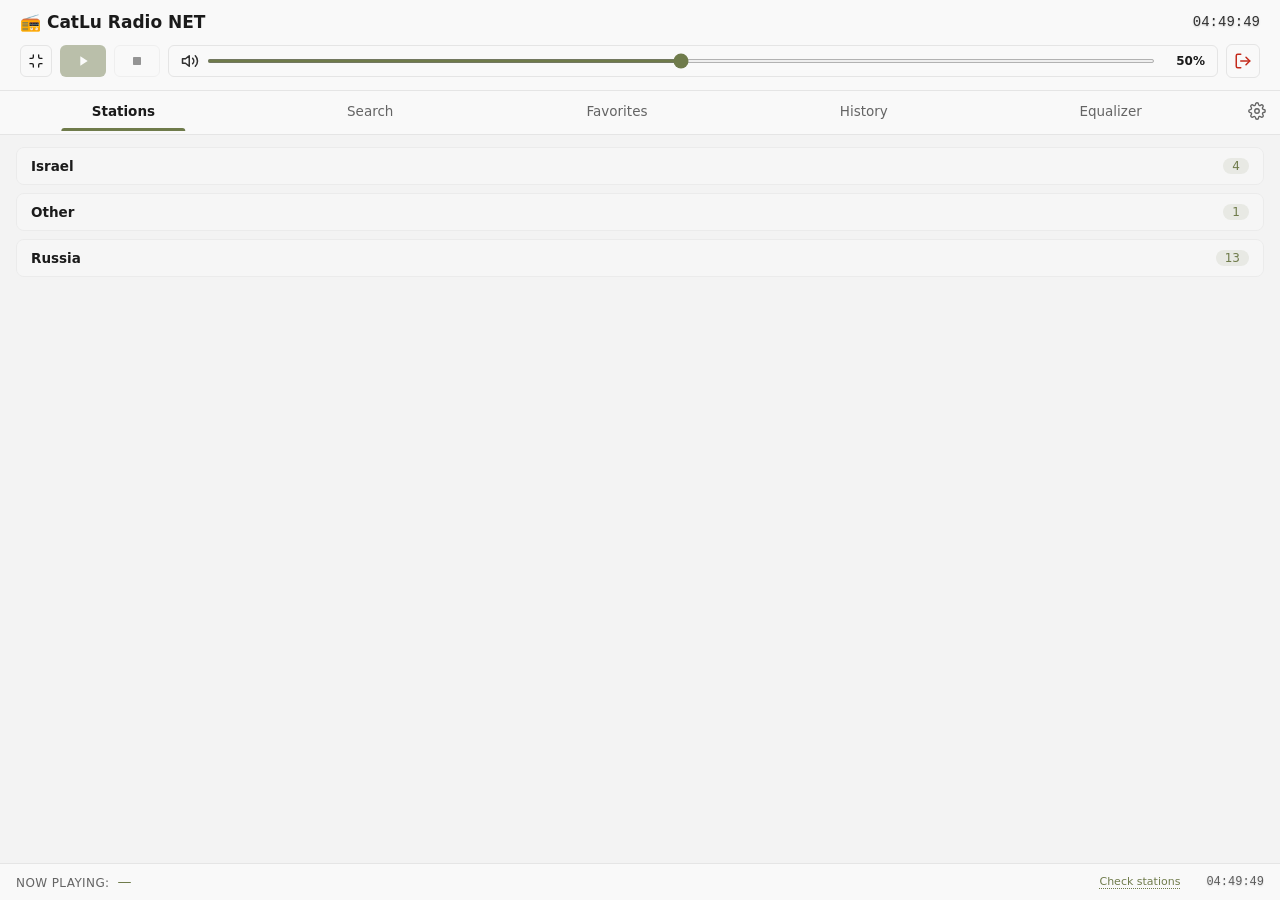
==== wwwroot/index.html @ 4fb686d8 "Иконки ±10 секунд в панели YouTube: читаемые ◀◀ / ▶▶ вместо встречных треугольников" ====
<!DOCTYPE html>
<html lang="ru">
<head>
  <meta charset="UTF-8">
  <meta name="viewport" content="width=device-width, initial-scale=1.0">
  <title>CatLu Radio NET</title>
  <link rel="stylesheet" href="styles.css">
  <script>
    console.log('=== HTML ЗАГРУЖЕН ===');
    console.log('Время:', new Date().toLocaleTimeString());
  </script>
  <!-- WebView2 API -->
  <script src="js/api-adapter.js?v=3.5.2"></script>
  <!-- HLS.js для поддержки HLS потоков (m3u8) -->
  <script src="js/hls.min.js"></script>
</head>
<body>
  <div class="container">
    <header class="header">
      <div style="display: flex; justify-content: space-between; align-items: center; width: 100%;">
        <h1>📻 CatLu Radio NET</h1>
        <div id="clock" class="clock" style="font-size: 14px; font-weight: 500; opacity: 0.9;"></div>
      </div>
      <div class="controls">
        <button id="minimizePlayerBtn" class="btn btn-icon" title="Мини-плеер">
          <svg width="18" height="18" viewBox="0 0 24 24" fill="none" stroke="currentColor" stroke-width="2" stroke-linecap="round" stroke-linejoin="round">
            <path d="M8 3v3a2 2 0 0 1-2 2H3m18 0h-3a2 2 0 0 1-2-2V3m0 18v-3a2 2 0 0 1 2-2h3M3 16h3a2 2 0 0 1 2 2v3"/>
          </svg>
        </button>
        <button id="playPauseBtn" class="btn btn-primary" title="Воспроизвести/Пауза">
          <svg id="playIcon" width="16" height="16" viewBox="0 0 24 24" fill="currentColor" style="display: inline-block;">
            <path d="M8 5v14l11-7z"/>
          </svg>
          <svg id="pauseIcon" width="16" height="16" viewBox="0 0 24 24" fill="currentColor" style="display: none;">
            <path d="M6 4h4v16H6V4zm8 0h4v16h-4V4z"/>
          </svg>
        </button>
        <button id="stopBtn" class="btn btn-secondary" title="Остановить">
          <svg width="16" height="16" viewBox="0 0 24 24" fill="currentColor">
            <rect x="6" y="6" width="12" height="12" rx="1"/>
          </svg>
        </button>
        <div class="volume-control">
          <svg width="18" height="18" viewBox="0 0 24 24" fill="none" stroke="currentColor" stroke-width="2" stroke-linecap="round" stroke-linejoin="round">
            <polygon points="11 5 6 9 2 9 2 15 6 15 11 19 11 5"></polygon>
            <path d="M19.07 4.93a10 10 0 0 1 0 14.14M15.54 8.46a5 5 0 0 1 0 7.07"></path>
          </svg>
          <input type="range" id="volumeSlider" min="0" max="100" value="50">
          <span id="volumeValue">50%</span>
        </div>
        <button id="exitBtn" class="btn btn-exit" title="Выход из приложения">
          <svg width="18" height="18" viewBox="0 0 24 24" fill="none" stroke="currentColor" stroke-width="2" stroke-linecap="round" stroke-linejoin="round">
            <path d="M9 21H5a2 2 0 0 1-2-2V5a2 2 0 0 1 2-2h4"></path>
            <polyline points="16 17 21 12 16 7"></polyline>
            <line x1="21" y1="12" x2="9" y2="12"></line>
          </svg>
        </button>
      </div>
    </header>

    <div class="tabs">
      <button class="tab-btn active" data-tab="stations">Станции</button>
      <button class="tab-btn" data-tab="search">Поиск</button>
      <button class="tab-btn" data-tab="favorites">Избранное</button>
      <button class="tab-btn" data-tab="history">История</button>
      <button class="tab-btn" data-tab="equalizer">Эквалайзер</button>
      <button class="tab-btn tab-btn-icon" data-tab="settings" title="Настройки" aria-label="Настройки">
        <svg width="18" height="18" viewBox="0 0 24 24" fill="none" stroke="currentColor" stroke-width="1.8" stroke-linecap="round" stroke-linejoin="round" aria-hidden="true">
          <circle cx="12" cy="12" r="3"></circle>
          <path d="M19.4 15a1.65 1.65 0 0 0 .33 1.82l.06.06a2 2 0 1 1-2.83 2.83l-.06-.06a1.65 1.65 0 0 0-1.82-.33 1.65 1.65 0 0 0-1 1.51V21a2 2 0 1 1-4 0v-.09A1.65 1.65 0 0 0 9 19.4a1.65 1.65 0 0 0-1.82.33l-.06.06a2 2 0 1 1-2.83-2.83l.06-.06a1.65 1.65 0 0 0 .33-1.82 1.65 1.65 0 0 0-1.51-1H3a2 2 0 1 1 0-4h.09A1.65 1.65 0 0 0 4.6 9a1.65 1.65 0 0 0-.33-1.82l-.06-.06a2 2 0 1 1 2.83-2.83l.06.06a1.65 1.65 0 0 0 1.82.33H9a1.65 1.65 0 0 0 1-1.51V3a2 2 0 1 1 4 0v.09a1.65 1.65 0 0 0 1 1.51 1.65 1.65 0 0 0 1.82-.33l.06-.06a2 2 0 1 1 2.83 2.83l-.06.06a1.65 1.65 0 0 0-.33 1.82V9a1.65 1.65 0 0 0 1.51 1H21a2 2 0 1 1 0 4h-.09a1.65 1.65 0 0 0-1.51 1z"></path>
        </svg>
      </button>
    </div>

    <div class="tab-content active" id="stations-tab">
      <div class="search-box">
        <input type="text" id="searchInput" placeholder="Поиск станций...">
        <select id="filterSelect">
          <option value="all">Все страны</option>
          <optgroup label="СНГ">
            <option value="RU">Россия</option><option value="AM">Армения</option><option value="AZ">Азербайджан</option><option value="BY">Беларусь</option><option value="KZ">Казахстан</option><option value="KG">Кыргызстан</option><option value="MD">Молдова</option><option value="TJ">Таджикистан</option><option value="TM">Туркменистан</option><option value="UZ">Узбекистан</option>
          </optgroup>
          <optgroup label="Европа">
            <option value="AL">Албания</option><option value="AT">Австрия</option><option value="BE">Бельгия</option><option value="BG">Болгария</option><option value="BA">Босния и Герцеговина</option><option value="GB">Великобритания</option><option value="HU">Венгрия</option><option value="DE">Германия</option><option value="GR">Греция</option><option value="DK">Дания</option><option value="IE">Ирландия</option><option value="IS">Исландия</option><option value="ES">Испания</option><option value="IT">Италия</option><option value="CY">Кипр</option><option value="LV">Латвия</option><option value="LT">Литва</option><option value="LU">Люксембург</option><option value="MT">Мальта</option><option value="NL">Нидерланды</option><option value="NO">Норвегия</option><option value="PL">Польша</option><option value="PT">Португалия</option><option value="RO">Румыния</option><option value="RS">Сербия</option><option value="SK">Словакия</option><option value="SI">Словения</option><option value="FI">Финляндия</option><option value="FR">Франция</option><option value="HR">Хорватия</option><option value="ME">Черногория</option><option value="CZ">Чехия</option><option value="CH">Швейцария</option><option value="SE">Швеция</option><option value="EE">Эстония</option><option value="UA">Украина</option><option value="GE">Грузия</option><option value="TR">Турция</option>
          </optgroup>
          <option value="US">США</option>
          <option value="IL">Израиль</option>
        </select>
        <select id="sortSelect">
          <option value="name">По алфавиту</option>
          <option value="genre">По жанру</option>
          <option value="country">По стране</option>
        </select>
      </div>
      <div id="stationsList" class="stations-list"></div>
    </div>

    <div class="tab-content" id="search-tab">
      <div class="search-box online-search-bar">
        <select id="onlinePortalSelect" aria-label="Портал">
          <option value="all">Все порталы</option>
          <option value="radio-browser">Radio Browser</option>
          <option value="radiopotok">RadioPotok</option>
          <option value="101ru">101.ru</option>
          <option value="dfm">DFM</option>
          <option value="maximum">Maximum</option>
          <option value="rlive">RLive</option>
          <option value="radijo-stotys">Radijo-stotys.lt</option>
        </select>
        <input type="text" id="onlineSearchInput" placeholder="Название, стиль, исполнитель или годы">
        <select id="onlineCountrySelect" aria-label="Страна">
          <option value="all">Все страны</option>
          <optgroup label="СНГ">
            <option value="RU">Россия</option><option value="AM">Армения</option><option value="AZ">Азербайджан</option><option value="BY">Беларусь</option><option value="KZ">Казахстан</option><option value="KG">Кыргызстан</option><option value="MD">Молдова</option><option value="TJ">Таджикистан</option><option value="TM">Туркменистан</option><option value="UZ">Узбекистан</option>
          </optgroup>
          <optgroup label="Европа">
            <option value="AL">Албания</option><option value="AT">Австрия</option><option value="BE">Бельгия</option><option value="BG">Болгария</option><option value="BA">Босния и Герцеговина</option><option value="GB">Великобритания</option><option value="HU">Венгрия</option><option value="DE">Германия</option><option value="GR">Греция</option><option value="DK">Дания</option><option value="IE">Ирландия</option><option value="IS">Исландия</option><option value="ES">Испания</option><option value="IT">Италия</option><option value="CY">Кипр</option><option value="LV">Латвия</option><option value="LT">Литва</option><option value="LU">Люксембург</option><option value="MT">Мальта</option><option value="NL">Нидерланды</option><option value="NO">Норвегия</option><option value="PL">Польша</option><option value="PT">Португалия</option><option value="RO">Румыния</option><option value="RS">Сербия</option><option value="SK">Словакия</option><option value="SI">Словения</option><option value="FI">Финляндия</option><option value="FR">Франция</option><option value="HR">Хорватия</option><option value="ME">Черногория</option><option value="CZ">Чехия</option><option value="CH">Швейцария</option><option value="SE">Швеция</option><option value="EE">Эстония</option><option value="UA">Украина</option><option value="GE">Грузия</option><option value="TR">Турция</option>
          </optgroup>
          <option value="US">США</option>
          <option value="IL">Израиль</option>
        </select>
        <button id="onlineSearchBtn" class="btn btn-primary" title="Найти в интернете">🌐 Найти</button>
        <button id="clearOnlineSearchBtn" class="btn btn-secondary" title="Очистить">✕</button>
        <button id="backToStationsBtn" class="btn btn-secondary" title="К станциям">←</button>
      </div>
      <div id="onlineResults" class="online-results" hidden></div>
    </div>

    <div class="tab-content" id="favorites-tab">
      <div id="favoritesList" class="stations-list"></div>
      <p class="empty-message" id="favoritesEmpty" style="display: none;">
        Нет избранных станций. Добавьте станции в избранное из списка станций.
      </p>
    </div>

    <div class="tab-content" id="history-tab">
      <div class="history-header" style="display: flex; justify-content: space-between; align-items: center; margin-bottom: 15px;">
        <h3>История прослушанных станций</h3>
        <button id="clearHistoryBtn" class="btn btn-secondary">Очистить историю</button>
      </div>
      <div id="historyList" class="stations-list"></div>
      <p class="empty-message" id="historyEmpty" style="display: none;">
        История пуста. Начните прослушивать станции, и они появятся здесь.
      </p>
    </div>

    <div class="tab-content" id="equalizer-tab">
      <div class="equalizer-container">
        <div class="equalizer-header">
          <h3>Эквалайзер</h3>
          <div class="equalizer-presets">
            <label for="eqPresetSelect">Предустановка:</label>
            <select id="eqPresetSelect">
              <option value="normal">Обычный</option>
              <option value="pop">Поп</option>
              <option value="rock">Рок</option>
              <option value="jazz">Джаз</option>
              <option value="classic">Классика</option>
              <option value="bass">Басы</option>
              <option value="treble">Высокие</option>
              <option value="vocal">Вокал</option>
            </select>
            <button id="eqResetBtn" class="btn btn-secondary">Сброс</button>
          </div>
        </div>
        <div class="form-group" style="display: flex; flex-wrap: wrap; gap: 8px 24px; align-items: center; margin-bottom: 12px;">
          <label>
            <input type="checkbox" id="eqEnableChk">
            Эквалайзер
          </label>
          <label>
            <input type="checkbox" id="normEnableChk">
            Выравнивание громкости
          </label>
        </div>
        <div class="equalizer-bands" id="equalizerBands">
          <!-- Полосы эквалайзера будут добавлены динамически -->
        </div>
        <div class="equalizer-info" id="equalizerInfo">
          <p>Перетащите ползунки для настройки частот. Изменения применяются автоматически.</p>
        </div>
        <div id="equalizerDebug" style="display: none; padding: 12px; margin-top: 16px; background: rgba(255, 0, 0, 0.1); border: 1px solid rgba(255, 0, 0, 0.3); border-radius: 4px; color: red; font-size: 12px;"></div>
      </div>
    </div>

    <div class="tab-content" id="settings-tab">
      <div class="settings-form">
        <h2>Настройки</h2>
        
        <div class="settings-nav" role="tablist">
          <button type="button" class="settings-nav-btn active" data-panel="basic-settings">⚙️ Основные</button>
          <button type="button" class="settings-nav-btn" data-panel="stations-management">📻 Станции</button>
          <button type="button" class="settings-nav-btn" data-panel="automation">⏰ Автоматизация</button>
          <button type="button" class="settings-nav-btn" data-panel="system">🔧 Система</button>
        </div>

        <!-- Основные настройки -->
        <div class="settings-panel active" id="basic-settings">
            <div class="form-group">
              <label for="languageSelect">Язык интерфейса:</label>
              <select id="languageSelect">
                <option value="auto">Авто (системный)</option>
                <option value="en">English</option>
                <option value="ru">Русский</option>
                <option value="lt">Lietuvių</option>
                <option value="he">עברית</option>
              </select>
            </div>
            <div class="form-group">
              <label for="themeSelect">Тема оформления:</label>
              <select id="themeSelect">
                <option value="light">Светлая</option>
                <option value="dark">Темная</option>
                <option value="system">Системная</option>
              </select>
            </div>
            <div class="form-group">
              <label>
                <input type="checkbox" id="minimizeToTray">
                Сворачивать в трей при закрытии окна
              </label>
            </div>
            <div class="form-group">
              <label>
                <input type="checkbox" id="startMinimized">
                Запускать свернутым
              </label>
            </div>
            <div class="form-group">
              <label>
                <input type="checkbox" id="editMode">
                Режим редактирования (позволяет редактировать все станции, включая предустановленные)
              </label>
            </div>
            <button id="saveSettingsBtn" class="btn btn-primary">Сохранить настройки</button>
            <div id="settingsMessage" class="message"></div>
        </div>
        
        <!-- Управление станциями -->
        <div class="settings-panel" id="stations-management">
            <div class="settings-section">
              <h3>Добавить станцию</h3>
          <div class="add-station-form" id="addStationForm">
            <div class="form-group">
              <label for="stationName">Название станции:</label>
              <input type="text" id="stationName" placeholder="Например: Моя Радиостанция">
            </div>
            <div class="form-group">
              <label for="stationUrl">URL потока:</label>
              <div style="display: flex; gap: 8px;">
                <input type="text" id="stationUrl" placeholder="https://example.com/stream.mp3 или TuneIn URL или RadioPotok скрипт" style="flex: 1;">
                <button id="extractTuneInBtn" class="btn btn-secondary" title="Извлечь поток из TuneIn">🔗 TuneIn</button>
                <button id="extractRadioPotokBtn" class="btn btn-secondary" title="Извлечь поток из RadioPotok (введите ссылку на скрипт: https://radiopotok.ru/f/script6.1/4.js)">📻 RadioPotok</button>
              </div>
            </div>
            <div class="form-group">
              <label for="stationCountry">Страна:</label>
              <select id="stationCountry">
                <optgroup label="СНГ">
                  <option value="RU">Россия</option><option value="AM">Армения</option><option value="AZ">Азербайджан</option><option value="BY">Беларусь</option><option value="KZ">Казахстан</option><option value="KG">Кыргызстан</option><option value="MD">Молдова</option><option value="TJ">Таджикистан</option><option value="TM">Туркменистан</option><option value="UZ">Узбекистан</option>
                </optgroup>
                <optgroup label="Европа">
                  <option value="AL">Албания</option><option value="AT">Австрия</option><option value="BE">Бельгия</option><option value="BG">Болгария</option><option value="BA">Босния и Герцеговина</option><option value="GB">Великобритания</option><option value="HU">Венгрия</option><option value="DE">Германия</option><option value="GR">Греция</option><option value="DK">Дания</option><option value="IE">Ирландия</option><option value="IS">Исландия</option><option value="ES">Испания</option><option value="IT">Италия</option><option value="CY">Кипр</option><option value="LV">Латвия</option><option value="LT">Литва</option><option value="LU">Люксембург</option><option value="MT">Мальта</option><option value="NL">Нидерланды</option><option value="NO">Норвегия</option><option value="PL">Польша</option><option value="PT">Португалия</option><option value="RO">Румыния</option><option value="RS">Сербия</option><option value="SK">Словакия</option><option value="SI">Словения</option><option value="FI">Финляндия</option><option value="FR">Франция</option><option value="HR">Хорватия</option><option value="ME">Черногория</option><option value="CZ">Чехия</option><option value="CH">Швейцария</option><option value="SE">Швеция</option><option value="EE">Эстония</option><option value="UA">Украина</option><option value="GE">Грузия</option><option value="TR">Турция</option>
                </optgroup>
                <option value="US">США</option>
                <option value="IL">Израиль</option>
                <option value="OTHER">Другая</option>
              </select>
            </div>
            <div class="form-group">
              <label for="stationGenre">Жанр:</label>
              <select id="stationGenre">
                <option value="Pop">Pop</option>
                <option value="Rock">Rock</option>
                <option value="Jazz">Jazz</option>
                <option value="Classical">Classical</option>
                <option value="Dance">Dance</option>
                <option value="Electronic">Electronic</option>
                <option value="Hip-Hop">Hip-Hop</option>
                <option value="Country">Country</option>
                <option value="Blues">Blues</option>
                <option value="Reggae">Reggae</option>
                <option value="Metal">Metal</option>
                <option value="Folk">Folk</option>
                <option value="R&B">R&B</option>
                <option value="Latin">Latin</option>
                <option value="World">World</option>
                <option value="News">News</option>
                <option value="Talk">Talk</option>
                <option value="Sports">Sports</option>
                <option value="Other">Other</option>
              </select>
            </div>
            <div class="form-group">
              <label for="stationDescription">Описание (необязательно):</label>
              <textarea id="stationDescription" rows="3" placeholder="Краткое описание станции"></textarea>
            </div>
            <div class="form-buttons">
              <button id="addStationBtn" class="btn btn-primary">Добавить станцию</button>
              <button id="updateStationBtn" class="btn btn-primary" style="display: none;">💾 Сохранить изменения</button>
              <button id="cancelEditBtn" class="btn btn-secondary" style="display: none;">❌ Отмена</button>
            </div>
            <input type="hidden" id="editingStationId" value="">
            <div id="addStationMessage" class="message"></div>
          </div>
        </div>
        
            <div class="settings-section" style="margin-top: 20px;">
              <h3>YouTube-плейлист</h3>
              <p class="settings-description">Добавьте плейлист, видео или YouTube-радио по ссылке — он заиграет очередью в основном плеере, с эквалайзером и историей.</p>
              <div class="form-group">
                <div style="display: flex; gap: 8px;">
                  <input type="text" id="ytPlaylistUrl" placeholder="https://www.youtube.com/playlist?list=..." style="flex: 1;">
                  <button id="addYtPlaylistBtn" class="btn btn-primary">➕ Добавить плейлист</button>
                </div>
              </div>
              <div id="ytPlaylistMessage" class="message"></div>
            </div>
        
            <div class="settings-section" style="margin-top: 20px;">
              <h3>Импорт/Экспорт станций</h3>
              <p class="settings-description">Экспортируйте все ваши станции в JSON файл или импортируйте станции из файла расширения браузера.</p>
              <div class="import-export-buttons">
                <button id="exportBtn" class="btn btn-secondary">📥 Экспорт станций</button>
                <button id="importBtn" class="btn btn-secondary">📤 Импорт станций</button>
                <button id="loadDefaultStationsBtn" class="btn btn-secondary">🔄 Загрузить предустановленные станции</button>
              </div>
            </div>
        </div>
        
        <!-- Автоматизация -->
        <div class="settings-panel" id="automation">
            <div class="settings-section">
              <h3>Таймер сна</h3>
              <p class="settings-description">Автоматически остановить воспроизведение через указанное время.</p>
              <div class="form-group">
                <label>
                  <input type="checkbox" id="sleepTimerEnabled"> Включить таймер сна
                </label>
              </div>
              <div class="form-group" id="sleepTimerControls" style="display: none; margin-top: 10px;">
                <label for="sleepTimerDuration">Время до остановки (минуты):</label>
                <input type="number" id="sleepTimerDuration" min="1" max="480" value="60" style="width: 100px; margin: 0 10px;">
                <button id="startSleepTimerBtn" class="btn btn-primary">Запустить таймер</button>
                <button id="stopSleepTimerBtn" class="btn btn-secondary" style="display: none;">Остановить таймер</button>
                <div id="sleepTimerStatus" class="message" style="margin-top: 10px; display: none;"></div>
              </div>
            </div>
            
            <div class="settings-section" style="margin-top: 20px;">
              <h3>Планировщик</h3>
              <p class="settings-description">Запланировать автоматическое включение станций по расписанию.</p>
              <div class="form-group">
                <label>
                  <input type="checkbox" id="schedulerEnabled"> Включить планировщик
                </label>
              </div>
              <div id="schedulerControls" style="display: none; margin-top: 15px;">
                <div id="schedulesList" style="margin-bottom: 15px;"></div>
                <button id="addScheduleBtn" class="btn btn-primary">➕ Добавить расписание</button>
              </div>
            </div>
        </div>
        
        <!-- Система -->
        <div class="settings-panel" id="system">
            <div class="settings-section">
              <h3>CatLu Radio NET</h3>
              <p class="settings-description">Плеер интернет-радио с поиском, избранным, историей и эквалайзером.</p>
              <a class="btn btn-secondary" href="https://github.com/Maksimasz/CatLuRadioNET" target="_blank" rel="noopener">GitHub и обновления</a>
            </div>
            <div class="settings-section" style="margin-top: 20px;">
              <h3>Обновления</h3>
              <p id="updateStatus" class="settings-description">Проверка обновлений при запуске.</p>
              <button id="checkUpdateBtn" class="btn btn-secondary">Проверить обновления</button>
              <button id="installUpdateBtn" class="btn btn-primary" style="display: none;"></button>
            </div>
            <div class="settings-section" style="margin-top: 20px;">
              <h3>Выход из приложения</h3>
              <p class="settings-description">Закрыть приложение и выйти.</p>
              <button id="exitAppBtn" class="btn btn-exit">🚪 Выход из приложения</button>
            </div>
        </div>
      </div>
    </div>
    
    <!-- Модальное окно для добавления/редактирования расписания -->
    <div id="scheduleModal" class="modal" style="display: none;">
      <div class="modal-content">
        <div class="modal-header">
          <h3 id="scheduleModalTitle">Добавить расписание</h3>
          <button class="modal-close" onclick="closeScheduleModal()">&times;</button>
        </div>
        <div class="modal-body">
          <div class="form-group">
            <label for="scheduleStationSelect">Станция:</label>
            <select id="scheduleStationSelect" style="width: 100%;">
              <option value="">Выберите станцию...</option>
            </select>
          </div>
          <div class="form-group">
            <label for="scheduleTime">Время включения (HH:MM):</label>
            <input type="time" id="scheduleTime" style="width: 100%;" required>
          </div>
          <div class="form-group">
            <label>Дни недели:</label>
            <div class="days-checkboxes" style="display: flex; flex-wrap: wrap; gap: 10px; margin-top: 8px;">
              <label style="display: flex; align-items: center; gap: 5px;">
                <input type="checkbox" class="day-checkbox" value="0"> Вс
              </label>
              <label style="display: flex; align-items: center; gap: 5px;">
                <input type="checkbox" class="day-checkbox" value="1"> Пн
              </label>
              <label style="display: flex; align-items: center; gap: 5px;">
                <input type="checkbox" class="day-checkbox" value="2"> Вт
              </label>
              <label style="display: flex; align-items: center; gap: 5px;">
                <input type="checkbox" class="day-checkbox" value="3"> Ср
              </label>
              <label style="display: flex; align-items: center; gap: 5px;">
                <input type="checkbox" class="day-checkbox" value="4"> Чт
              </label>
              <label style="display: flex; align-items: center; gap: 5px;">
                <input type="checkbox" class="day-checkbox" value="5"> Пт
              </label>
              <label style="display: flex; align-items: center; gap: 5px;">
                <input type="checkbox" class="day-checkbox" value="6"> Сб
              </label>
            </div>
            <p style="font-size: 0.85em; color: var(--md-on-surface-variant); margin-top: 8px;">
              Если не выбрано ни одного дня, расписание будет работать каждый день
            </p>
          </div>
          <div id="scheduleModalMessage" class="message" style="display: none;"></div>
        </div>
        <div class="modal-footer">
          <button id="saveScheduleBtn" class="btn btn-primary">Сохранить</button>
          <button onclick="closeScheduleModal()" class="btn btn-secondary">Отмена</button>
        </div>
        <input type="hidden" id="editingScheduleIndex" value="">
      </div>
    </div>

    <div class="now-playing" id="nowPlaying">
      <div class="now-playing-info">
        <span class="now-playing-label">Сейчас играет:</span>
        <div class="now-playing-details">
          <span class="now-playing-station" id="nowPlayingStation">—</span>
          <!-- Перемотка YouTube: появляется только когда играет очередь YouTube
               и хост сообщает длительность трека (см. updateSeekUI) -->
          <div class="seek-controls" id="seekControls" style="display: none;">
            <button class="seek-btn" id="seekPrevTrackBtn" title="Предыдущий трек" aria-label="Предыдущий трек">
              <svg width="16" height="16" viewBox="0 0 24 24" fill="currentColor">
                <path d="M6 6h2v12H6V6zm3.5 6L18 18V6l-8.5 6z"/>
              </svg>
            </button>
            <button class="seek-btn" id="seekBackBtn" title="Перемотать назад на 10 секунд" aria-label="Перемотать назад на 10 секунд">
              <svg width="16" height="16" viewBox="0 0 24 24" fill="currentColor">
                <path d="M11.5 12 18 17.5 18 6.5 11.5 12zM4.5 12 11 17.5 11 6.5 4.5 12z"/>
              </svg>
            </button>
            <span class="seek-time" id="seekTimeCurrent">0:00</span>
            <div class="seek-track" id="seekTrack" role="slider" aria-label="Позиция трека" aria-valuemin="0" aria-valuenow="0">
              <div class="seek-fill" id="seekFill"></div>
            </div>
            <span class="seek-time" id="seekTimeTotal">0:00</span>
            <button class="seek-btn" id="seekFwdBtn" title="Перемотать вперёд на 10 секунд" aria-label="Перемотать вперёд на 10 секунд">
              <svg width="16" height="16" viewBox="0 0 24 24" fill="currentColor">
                <path d="M12.5 12 6 6.5 6 17.5 12.5 12zM13 6.5v11L19.5 12 13 6.5z"/>
              </svg>
            </button>
            <button class="seek-btn" id="seekNextTrackBtn" title="Следующий трек" aria-label="Следующий трек">
              <svg width="16" height="16" viewBox="0 0 24 24" fill="currentColor">
                <path d="M16 6h2v12h-2V6zM6 18l8.5-6L6 6v12z"/>
              </svg>
            </button>
          </div>
        </div>
        <div class="station-health">
          <a href="#" id="checkStationsBtn">Проверить станции</a>
          <span id="stationCheckStatus"></span>
        </div>
        <div id="clockBottom" class="clock" style="font-size: 12px; opacity: 0.7; margin-left: auto; padding-left: 12px;"></div>
      </div>
    </div>
  </div>

  <!-- Мини-плеер -->
  <div id="miniPlayer" class="mini-player" style="display: none;">
    <div class="mini-player-content">
      <div class="mini-player-info">
        <div class="mini-player-station" id="miniPlayerStation">—</div>
        <div class="mini-player-time" id="miniPlayerClock">00:00:00</div>
      </div>
      <div class="mini-player-controls">
        <button id="miniPlayPauseBtn" class="btn-mini btn-mini-primary" title="Воспроизвести/Пауза">
          <svg id="miniPlayIcon" width="20" height="20" viewBox="0 0 24 24" fill="currentColor" style="display: inline-block;">
            <path d="M8 5v14l11-7z"/>
          </svg>
          <svg id="miniPauseIcon" width="20" height="20" viewBox="0 0 24 24" fill="currentColor" style="display: none;">
            <path d="M6 4h4v16H6V4zm8 0h4v16h-4V4z"/>
          </svg>
        </button>
        <button id="miniStopBtn" class="btn-mini btn-mini-secondary" title="Остановить">
          <svg width="18" height="18" viewBox="0 0 24 24" fill="currentColor">
            <rect x="6" y="6" width="12" height="12" rx="1"/>
          </svg>
        </button>
        <div class="mini-volume-control">
          <svg width="16" height="16" viewBox="0 0 24 24" fill="none" stroke="currentColor" stroke-width="2" stroke-linecap="round" stroke-linejoin="round">
            <polygon points="11 5 6 9 2 9 2 15 6 15 11 19 11 5"></polygon>
            <path d="M19.07 4.93a10 10 0 0 1 0 14.14M15.54 8.46a5 5 0 0 1 0 7.07"></path>
          </svg>
          <input type="range" id="miniVolumeSlider" min="0" max="100" value="50" style="width: 80px;">
          <span id="miniVolumeValue" style="font-size: 11px; min-width: 30px;">50%</span>
        </div>
        <button id="expandPlayerBtn" class="btn-mini btn-mini-icon" title="Развернуть">
          <svg width="18" height="18" viewBox="0 0 24 24" fill="none" stroke="currentColor" stroke-width="2" stroke-linecap="round" stroke-linejoin="round">
            <path d="M8 3H5a2 2 0 0 0-2 2v3m18 0V5a2 2 0 0 0-2-2h-3m0 18h3a2 2 0 0 0 2-2v-3M3 16v3a2 2 0 0 0 2 2h3"/>
          </svg>
        </button>
        <button id="miniExitBtn" class="btn-mini btn-mini-exit" title="Выход">
          <svg width="16" height="16" viewBox="0 0 24 24" fill="none" stroke="currentColor" stroke-width="2" stroke-linecap="round" stroke-linejoin="round">
            <path d="M9 21H5a2 2 0 0 1-2-2V5a2 2 0 0 1 2-2h4"></path>
            <polyline points="16 17 21 12 16 7"></polyline>
            <line x1="21" y1="12" x2="9" y2="12"></line>
          </svg>
        </button>
      </div>
    </div>
  </div>

  <script src="stations.js"></script>
  <script>
    console.log('stations.js загружен');
    console.log('getDefaultStations:', typeof window.getDefaultStations);
    if (window.getDefaultStations) {
      const stations = window.getDefaultStations();
      console.log('Станций в stations.js:', stations ? stations.length : 0);
    }
  </script>
  <!-- Модули -->
  <script src="modules/CountryNames.js"></script>
  <script src="modules/TranslationManager.js"></script>
  <script src="modules/ThemeManager.js"></script>
  <script src="modules/StationSorter.js"></script>
  <script src="modules/Equalizer.js"></script>
  <!-- Контейнер всплывающих уведомлений: см. showToast() в renderer.js -->
  <div id="toastRoot" class="toast-root" aria-live="polite"></div>

  <!-- Чистка списка станций при старте: отдельный модуль, чтобы тесты могли его проверять -->
  <script src="js/station-cleanup.js?v=3.5.2"></script>
  <!-- Основной скрипт -->
  <script src="js/renderer.js?v=3.5.2"></script>
  <!-- Вкладки внутри настроек: панели вместо аккордеонов -->
  <script>
    // Показать выбранную панель настроек, скрыв остальные
    function openSettingsPanel(id) {
      const panel = document.getElementById(id);
      if (!panel || !panel.classList.contains('settings-panel')) return;
      document.querySelectorAll('.settings-panel').forEach(p => {
        p.classList.toggle('active', p === panel);
      });
      document.querySelectorAll('.settings-nav-btn').forEach(btn => {
        btn.classList.toggle('active', btn.dataset.panel === id);
      });
    }

    // renderer.js вызывает toggleAccordion('...') — открываем нужную панель
    function toggleAccordion(id) {
      openSettingsPanel(id);
    }
    window.toggleAccordion = toggleAccordion;

    // Кнопки-вкладки внутри настроек
    document.addEventListener('DOMContentLoaded', () => {
      document.querySelectorAll('.settings-nav-btn').forEach(btn => {
        btn.addEventListener('click', () => openSettingsPanel(btn.dataset.panel));
      });
    });
  </script>
  <!-- Мобильная версия: поддержка медиа-кнопок и нативных функций -->
  <script>
    // Поддержка медиа-кнопок для мобильных устройств и пультов
    if (typeof window !== 'undefined' && (window.Capacitor || navigator.userAgent.match(/Mobile|Android|iPhone|iPad/i))) {
      document.addEventListener('keydown', (e) => {
        // MediaPlayPause (пробел или медиа-кнопка)
        if (e.key === ' ' || e.key === 'MediaPlayPause' || e.code === 'MediaPlayPause') {
          e.preventDefault();
          const playPauseBtn = document.getElementById('playPauseBtn');
          if (playPauseBtn) {
            playPauseBtn.click();
          }
        }
        // MediaStop
        if (e.key === 'MediaStop' || e.code === 'MediaStop') {
          e.preventDefault();
          const stopBtn = document.getElementById('stopBtn');
          if (stopBtn) {
            stopBtn.click();
          }
        }
      });
    }
  </script>
</body>
</html>
---- wwwroot/styles.css ----
/* Windows 11 (Fluent Design) Variables */
:root {
  /* Light theme */
  --md-primary: #6f7b4b;
  --md-primary-variant: #5c663e;
  --md-secondary: #a8794f;
  --md-background: #f3f3f3;
  --md-surface: #f9f9f9;
  --md-error: #c42b1c;
  --md-on-primary: #ffffff;
  --md-on-secondary: #000000;
  --md-on-background: #1b1b1b;
  --md-on-surface: #1b1b1b;
  --md-on-error: #ffffff;
  --md-shadow: rgba(0, 0, 0, 0.16);
  --md-elevation-1: 0 1px 2px rgba(0, 0, 0, 0.06);
  --md-elevation-2: 0 2px 6px rgba(0, 0, 0, 0.09);
  --md-elevation-4: 0 8px 24px rgba(0, 0, 0, 0.14);

  /* Fluent-производные */
  --card-bg: #ffffff;
  --card-border: #e5e5e5;
  --hover-tint: rgba(0, 0, 0, 0.045);
  --subtle-text: rgba(0, 0, 0, 0.6);
  --accent-tint: rgba(111, 123, 75, 0.10);
  --radius-card: 8px;
  --radius-btn: 6px;

  /* Material-имена, используемые в разметке ниже */
  --md-outline: #e0e0e0;
  --md-outline-variant: #ebebeb;
  --md-on-surface-variant: rgba(0, 0, 0, 0.6);
  --md-surface-container-low: #f6f6f6;
  --md-surface-container: #ededed;
  --md-surface-container-highest: #e6e6e6;
}

[data-theme="dark"] {
  --md-primary: #9aaa72;
  --md-primary-variant: #b2c489;
  --md-secondary: #c49a6c;
  --md-background: #202020;
  --md-surface: #272727;
  --md-error: #ff99a4;
  --md-on-primary: #0d1405;
  --md-on-secondary: #000000;
  --md-on-background: #ffffff;
  --md-on-surface: #ffffff;
  --md-on-error: #000000;
  --md-shadow: rgba(0, 0, 0, 0.5);
  --md-elevation-1: 0 1px 2px rgba(0, 0, 0, 0.3);
  --md-elevation-2: 0 2px 6px rgba(0, 0, 0, 0.35);
  --md-elevation-4: 0 8px 24px rgba(0, 0, 0, 0.45);

  --card-bg: #2b2b2b;
  --card-border: #3a3a3a;
  --hover-tint: rgba(255, 255, 255, 0.06);
  --subtle-text: rgba(255, 255, 255, 0.6);
  --accent-tint: rgba(154, 170, 114, 0.14);

  --md-outline: #3a3a3a;
  --md-outline-variant: #353535;
  --md-on-surface-variant: rgba(255, 255, 255, 0.6);
  --md-surface-container-low: #2f2f2f;
  --md-surface-container: #333333;
  --md-surface-container-highest: #3a3a3a;
}

/* Улучшение контрастности для системной темы */
@media (prefers-color-scheme: dark) {
  :root:not([data-theme]) {
    --md-primary: #9aaa72;
    --md-primary-variant: #b2c489;
    --md-secondary: #c49a6c;
    --md-background: #202020;
    --md-surface: #272727;
    --md-error: #ff99a4;
    --md-on-primary: #0d1405;
    --md-on-secondary: #000000;
    --md-on-background: #ffffff;
    --md-on-surface: #ffffff;
    --md-on-error: #000000;
    --md-shadow: rgba(0, 0, 0, 0.5);
    --md-elevation-1: 0 1px 2px rgba(0, 0, 0, 0.3);
    --md-elevation-2: 0 2px 6px rgba(0, 0, 0, 0.35);
    --md-elevation-4: 0 8px 24px rgba(0, 0, 0, 0.45);

    --card-bg: #2b2b2b;
    --card-border: #3a3a3a;
    --hover-tint: rgba(255, 255, 255, 0.06);
    --subtle-text: rgba(255, 255, 255, 0.6);
    --accent-tint: rgba(154, 170, 114, 0.14);

    --md-outline: #3a3a3a;
    --md-outline-variant: #353535;
    --md-on-surface-variant: rgba(255, 255, 255, 0.6);
    --md-surface-container-low: #2f2f2f;
    --md-surface-container: #333333;
    --md-surface-container-highest: #3a3a3a;
  }
}

* {
  margin: 0;
  padding: 0;
  box-sizing: border-box;
}

body {
  font-family: 'Segoe UI Variable Text', 'Segoe UI', system-ui, -apple-system, 'Helvetica Neue', Arial, sans-serif;
  background: var(--md-background);
  color: var(--md-on-background);
  overflow: hidden;
  overflow-x: hidden;
  height: 100vh;
  width: 100vw;
  max-width: 100vw;
  transition: background-color 0.3s ease, color 0.3s ease;
}

.container {
  display: flex;
  flex-direction: column;
  height: 100vh;
  max-height: 100vh;
  width: 100%;
  max-width: 100%;
  overflow: hidden;
  overflow-x: hidden;
  background: var(--md-background);
}

/* Header - Windows 11 Fluent */
.header {
  background: var(--md-surface);
  color: var(--md-on-surface);
  padding: 12px 20px;
  border-bottom: 1px solid var(--card-border);
  box-shadow: none;
  z-index: 10;
  position: relative;
  overflow: hidden;
  overflow-x: hidden;
  width: 100%;
  max-width: 100%;
  min-width: 0;
  box-sizing: border-box;
  flex-shrink: 0;
}

.header h1 {
  font-size: 17px;
  margin: 0;
  font-weight: 600;
  letter-spacing: 0;
  text-shadow: none;
  position: relative;
  z-index: 1;
  color: var(--md-on-surface);
}

.clock {
  font-family: 'Courier New', monospace;
  text-shadow: 0 1px 2px rgba(0, 0, 0, 0.2);
  user-select: none;
  white-space: nowrap;
}

.controls {
  display: flex;
  align-items: center;
  flex-wrap: nowrap;
  gap: 8px;
  margin-top: 12px; /* отступ от названия CatLu Radio */
  position: relative;
  z-index: 1;
  min-width: 0;
}

/* Windows 11 Buttons */
.btn {
  border: none;
  padding: 7px 14px;
  border-radius: var(--radius-btn);
  cursor: pointer;
  font-size: 13px;
  font-weight: 500;
  font-family: inherit;
  text-transform: none;
  letter-spacing: 0.1px;
  transition: background-color 0.1s ease, border-color 0.1s ease, color 0.1s ease;
  box-shadow: none;
  min-height: 32px;
  min-width: 32px;
  outline: none;
  display: inline-flex;
  align-items: center;
  justify-content: center;
  position: relative;
  white-space: nowrap;
}

.btn:hover {
  box-shadow: none;
  transform: none;
}

.btn:active {
  transform: none;
  transition: none;
}

/* Кнопки в header */
.header .btn-primary {
  background: var(--md-primary);
  color: var(--md-on-primary);
  border: 1px solid transparent;
}

.header .btn-primary:hover {
  background: var(--md-primary-variant);
}

.header .btn-secondary {
  background: transparent;
  color: var(--md-on-surface);
  border: 1px solid var(--card-border);
}

.header .btn-secondary:hover {
  background: var(--hover-tint);
  border-color: var(--md-primary);
}

.header .btn-exit {
  background: transparent;
  color: var(--md-error);
  border: 1px solid var(--card-border);
  padding: 7px;
  min-width: 32px;
}

.header .btn-exit:hover {
  background: rgba(196, 43, 28, 0.08);
  border-color: var(--md-error);
  transform: none;
}

.header .btn-exit:active {
  transform: none;
}

.header .btn-icon {
  background: transparent;
  color: var(--md-on-surface);
  border: 1px solid var(--card-border);
  padding: 7px;
}

.header .btn-icon:hover {
  background: var(--hover-tint);
  border-color: var(--md-primary);
  transform: none;
}

.header .btn-icon:active {
  transform: none;
}

/* Кнопки в формах (на светлом/темном фоне) - не в header */
.tab-content .btn-primary,
.form-buttons .btn-primary,
.import-export-buttons .btn-primary,
.add-station-form .btn-primary,
.settings-form .btn-primary {
  background: var(--md-primary);
  color: var(--md-on-primary);
}

.tab-content .btn-primary:hover,
.form-buttons .btn-primary:hover,
.import-export-buttons .btn-primary:hover,
.add-station-form .btn-primary:hover,
.settings-form .btn-primary:hover {
  background: var(--md-primary-variant);
}

.tab-content .btn-secondary,
.form-buttons .btn-secondary,
.import-export-buttons .btn-secondary,
.add-station-form .btn-secondary,
.settings-form .btn-secondary {
  background: var(--card-bg);
  color: var(--md-on-surface);
  border: 1px solid var(--card-border);
}

[data-theme="dark"] .tab-content .btn-secondary,
[data-theme="dark"] .form-buttons .btn-secondary,
[data-theme="dark"] .import-export-buttons .btn-secondary,
[data-theme="dark"] .add-station-form .btn-secondary,
[data-theme="dark"] .settings-form .btn-secondary {
  border-color: var(--card-border);
}

.tab-content .btn-secondary:hover,
.form-buttons .btn-secondary:hover,
.import-export-buttons .btn-secondary:hover,
.add-station-form .btn-secondary:hover,
.settings-form .btn-secondary:hover {
  background: var(--hover-tint);
  border-color: var(--md-primary);
}

.volume-control {
  display: flex;
  align-items: center;
  gap: 8px;
  flex: 1 1 auto;
  margin-left: 0;
  padding: 6px 12px;
  border-radius: var(--radius-btn);
  backdrop-filter: none;
  border: 1px solid var(--card-border);
  color: var(--md-on-surface);
  transition: border-color 0.1s ease;
  min-width: 0;
}

.volume-control:hover {
  background: var(--hover-tint);
  border-color: var(--md-primary);
}

.volume-control svg {
  flex-shrink: 0;
  opacity: 0.9;
}

.volume-control input[type="range"] {
  flex: 1 1 60px;
  width: auto;
  min-width: 50px;
  accent-color: var(--md-primary);
  cursor: pointer;
  height: 4px;
}

.volume-control span {
  font-size: 13px;
  font-weight: 500;
  min-width: 42px;
  text-align: right;
}

#volumeValue {
  min-width: 42px;
  font-size: 12px;
  font-weight: 600;
}

/* Windows 11 Tabs - Pivot style */
.tabs {
  display: flex;
  background: var(--md-surface);
  border-bottom: 1px solid var(--card-border);
  box-shadow: none;
  position: relative;
  width: 100%;
  max-width: 100%;
  overflow-x: auto;
  overflow-y: hidden;
  min-width: 0;
  flex-shrink: 0;
  scrollbar-width: none;
}

.tabs::-webkit-scrollbar {
  display: none;
}

.tab-btn {
  flex: 1 1 0;
  min-width: 0;
  padding: 12px 12px;
  border: none;
  background: transparent;
  cursor: pointer;
  font-size: 13.5px;
  font-weight: 500;
  font-family: inherit;
  color: var(--subtle-text);
  transition: background-color 0.1s ease, color 0.1s ease;
  border-bottom: 3px solid transparent;
  position: relative;
  text-transform: none;
  letter-spacing: 0;
  white-space: nowrap;
  overflow: hidden;
  text-overflow: ellipsis;
}

.tab-btn::before {
  content: '';
  position: absolute;
  bottom: 0;
  left: 50%;
  width: 0;
  height: 3px;
  background: var(--md-primary);
  border-radius: 3px 3px 0 0;
  transform: translateX(-50%);
  transition: width 0.2s cubic-bezier(0.4, 0, 0.2, 1);
}

.tab-btn:hover {
  background: var(--hover-tint);
  color: var(--md-on-surface);
}

.tab-btn.active {
  color: var(--md-on-surface);
  font-weight: 600;
}

.tab-btn.active::before {
  width: 50%;
}

/* Вкладка-иконка (⚙ Настройки) */
.tab-btn-icon {
  flex: 0 0 auto;
  min-width: 44px;
  padding: 10px 14px;
  display: inline-flex;
  align-items: center;
  justify-content: center;
  overflow: visible;
}

.tab-btn-icon svg {
  display: block;
}

.tab-content {
  display: none;
  flex: 1;
  overflow-y: auto;
  overflow-x: hidden;
  padding: 12px 16px;
  background: var(--md-background);
  min-width: 0;
  max-width: 100%;
}

.tab-content.active {
  display: flex;
  flex-direction: column;
}

/* Windows 11 Form Elements */
.search-box {
  display: flex;
  flex-wrap: wrap;
  gap: 8px;
  margin-bottom: 8px;
  width: 100%;
  max-width: 100%;
  min-width: 0;
  box-sizing: border-box;
}

.search-box input,
.search-box select,
.form-group input[type="text"],
.form-group select {
  flex: 1 1 200px;
  min-width: 150px;
  padding: 8px 12px;
  border: 1px solid var(--card-border);
  border-radius: var(--radius-btn);
  font-size: 14px;
  font-family: inherit;
  background: var(--card-bg);
  color: var(--md-on-surface);
  transition: border-color 0.1s ease;
}

[data-theme="dark"] .search-box input,
[data-theme="dark"] .search-box select,
[data-theme="dark"] .form-group input[type="text"],
[data-theme="dark"] .form-group select {
  border-color: var(--card-border);
}

.search-box input:focus,
.search-box select:focus,
.form-group input[type="text"]:focus,
.form-group select:focus {
  outline: none;
  border-color: var(--md-primary);
  border-width: 2px;
  padding: 7px 11px;
}

.import-export-buttons {
  display: flex;
  flex-wrap: wrap;
  gap: 12px;
  margin-top: 12px;
}

.import-export-buttons .btn {
  flex: 1;
  padding: 5px 12px;
  font-size: 13px;
  text-transform: none;
  letter-spacing: 0.5px;
  min-height: 28px;
}

.settings-section {
  margin-top: 8px;
  padding-top: 16px;
  border-top: 1px solid rgba(0, 0, 0, 0.12);
}

[data-theme="dark"] .settings-section {
  border-top-color: rgba(255, 255, 255, 0.12);
}

.settings-section h3 {
  margin-bottom: 8px;
  color: var(--md-on-surface);
  font-size: 16px;
  font-weight: 500;
  letter-spacing: 0.15px;
}

.settings-description {
  color: rgba(0, 0, 0, 0.6);
  font-size: 14px;
  margin-bottom: 12px;
  line-height: 1.5;
  letter-spacing: 0.25px;
}

[data-theme="dark"] .settings-description {
  color: rgba(255, 255, 255, 0.6);
}

/* Windows 11 Stations List */
.stations-list {
  flex: 1;
  overflow-y: auto;
  overflow-x: hidden;
  min-width: 0;
}

.station-item {
  display: flex;
  align-items: center;
  gap: 10px;
  padding: 10px 14px;
  margin-bottom: 6px;
  background: var(--card-bg);
  border-radius: var(--radius-card);
  cursor: pointer;
  transition: background-color 0.12s ease, border-color 0.12s ease;
  border: 1px solid var(--card-border);
  box-shadow: 0 1px 2px rgba(0, 0, 0, 0.04);
  min-width: 0;
}

.station-item:hover {
  background: var(--hover-tint);
  box-shadow: var(--md-elevation-1);
  transform: none;
}

.station-item.playing {
  background: var(--accent-tint);
  border-color: var(--md-primary);
  box-shadow: none;
}

.station-info {
  flex: 1;
  min-width: 0;
}

.station-name {
  font-weight: 600;
  font-size: 14px;
  color: var(--md-on-surface);
  margin-bottom: 1px;
  letter-spacing: 0;
  line-height: 1.3;
  white-space: nowrap;
  overflow: hidden;
  text-overflow: ellipsis;
}

/* Строка под названием: имя портала строчными (+ время в истории) */
.station-sub {
  display: flex;
  justify-content: space-between;
  align-items: baseline;
  gap: 8px;
  font-size: 12px;
  color: var(--subtle-text);
  letter-spacing: 0.25px;
  line-height: 1.3;
  text-transform: lowercase;
  white-space: nowrap;
  overflow: hidden;
}

.station-sub > span:first-child {
  overflow: hidden;
  text-overflow: ellipsis;
}

.station-time {
  flex: none;
  font-size: 11px;
  opacity: 0.8;
}

.station-meta {
  font-size: 12px;
  color: var(--subtle-text);
  display: flex;
  gap: 6px;
  letter-spacing: 0.25px;
  line-height: 1.2;
}

.station-actions {
  display: flex;
  gap: 4px;
  flex-shrink: 0;
}

.btn-icon {
  background: transparent;
  border: none;
  cursor: pointer;
  font-size: 16px;
  padding: 4px;
  border-radius: var(--radius-btn);
  transition: background-color 0.1s ease, color 0.1s ease;
  width: 30px;
  height: 30px;
  display: flex;
  align-items: center;
  justify-content: center;
  box-shadow: none;
  color: var(--md-on-surface);
}

.btn-icon:hover {
  background: var(--hover-tint);
  box-shadow: none;
}

.btn-favorite {
  color: #ff6b6b;
}

.btn-favorite.active {
  color: #ff4757;
}

.btn-edit {
  color: var(--md-primary);
}

.btn-edit:hover {
  color: var(--md-primary-variant);
}

.btn-delete {
  color: var(--md-error);
}

.btn-delete:hover {
  background: rgba(176, 0, 32, 0.1);
}

[data-theme="dark"] .btn-delete:hover {
  background: rgba(207, 102, 121, 0.2);
}

/* Material Design Forms */
.add-station-form,
.settings-form {
  max-width: 100%;
  width: 100%;
  overflow-y: auto;
  overflow-x: hidden;
  min-width: 0;
  box-sizing: border-box;
}

.form-buttons {
  display: flex;
  flex-wrap: wrap;
  gap: 8px;
  margin-top: 12px;
}

.form-buttons .btn {
  flex: 1;
  padding: 5px 12px;
  font-size: 13px;
  min-height: 28px;
}

.add-station-form h2,
.settings-form h2 {
  margin-bottom: 24px;
  color: var(--md-on-surface);
  font-size: 24px;
  font-weight: 400;
  letter-spacing: 0px;
}

.form-group {
  margin-bottom: 16px;
}

.form-group label {
  display: block;
  margin-bottom: 8px;
  font-weight: 600;
  color: var(--md-on-surface);
  font-size: 13px;
  text-transform: none;
  letter-spacing: 0;
}

.form-group input[type="checkbox"] {
  margin-right: 8px;
  width: 18px;
  height: 18px;
  cursor: pointer;
  accent-color: var(--md-primary);
}

.form-group label:has(input[type="checkbox"]) {
  display: flex;
  align-items: center;
  text-transform: none;
  font-weight: 400;
  font-size: 14px;
  letter-spacing: 0.25px;
  cursor: pointer;
}

.message {
  margin-top: 16px;
  padding: 12px 16px;
  border-radius: 4px;
  font-size: 14px;
  letter-spacing: 0.25px;
}

.message.success {
  background: rgba(76, 175, 80, 0.1);
  color: #4caf50;
  border: 1px solid rgba(76, 175, 80, 0.3);
}

.message.error {
  background: rgba(244, 67, 54, 0.1);
  color: #f44336;
  border: 1px solid rgba(244, 67, 54, 0.3);
}

.empty-message {
  text-align: center;
  color: rgba(0, 0, 0, 0.6);
  padding: 24px 16px;
  font-size: 13px;
  letter-spacing: 0.25px;
}

[data-theme="dark"] .empty-message {
  color: rgba(255, 255, 255, 0.6);
}

.now-playing {
  background: var(--md-surface);
  padding: 8px 16px;
  border-top: 1px solid var(--card-border);
  box-shadow: none;
  flex-shrink: 0;
  min-height: auto;
  overflow: hidden;
  position: relative;
  z-index: 10;
  order: 999;
}

.now-playing-info {
  display: flex;
  align-items: center;
  gap: 8px;
  min-height: auto;
  overflow: hidden;
  width: 100%;
}

.now-playing-label {
  font-size: 12px;
  color: rgba(0, 0, 0, 0.6);
  font-weight: 500;
  text-transform: uppercase;
  letter-spacing: 0.4px;
  white-space: nowrap;
  flex-shrink: 0;
  padding-top: 2px; /* Выравнивание с первой строкой текста */
}

[data-theme="dark"] .now-playing-label {
  color: rgba(255, 255, 255, 0.6);
}

.now-playing-details {
  display: flex;
  flex-direction: column;
  gap: 4px;
  flex: 1;
  min-width: 0;
  overflow: hidden;
}

.now-playing-station {
  font-weight: 500;
  color: var(--md-primary);
  font-size: 14px;
  letter-spacing: 0.25px;
  line-height: 1.4;
  overflow: hidden;
  text-overflow: ellipsis;
  white-space: nowrap;
  max-width: 100%;
  min-width: 0;
}

.now-playing-name {
  font-weight: 500;
  color: var(--md-primary);
  font-size: 14px;
  letter-spacing: 0.25px;
  line-height: 1.4;
}

/* Перемотка YouTube: строка под названием трека в «Сейчас играет».
   Полоса тонкая, но с увеличенной зоной захвата — ей удобно метаться. */
.seek-controls {
  display: flex;
  align-items: center;
  gap: 8px;
  width: 100%;
  min-width: 0;
  padding: 2px 0;
}

.seek-btn {
  flex-shrink: 0;
  display: inline-flex;
  align-items: center;
  justify-content: center;
  padding: 3px;
  border: none;
  border-radius: 50%;
  background: transparent;
  color: var(--md-primary);
  cursor: pointer;
}

.seek-btn:hover {
  background: rgba(76, 139, 245, 0.16);
}

.seek-btn:active {
  background: rgba(76, 139, 245, 0.3);
}

.seek-time {
  flex-shrink: 0;
  min-width: 32px;
  text-align: center;
  font-size: 11px;
  color: rgba(0, 0, 0, 0.6);
  font-variant-numeric: tabular-nums;
}

[data-theme="dark"] .seek-time {
  color: rgba(255, 255, 255, 0.6);
}

.seek-track {
  position: relative;
  flex: 1;
  min-width: 40px;
  height: 7px;
  border-radius: 4px;
  background: rgba(0, 0, 0, 0.12);
  cursor: pointer;
  touch-action: none; /* pointer-захват при перетаскивании */
}

.seek-track:hover {
  height: 9px;
}

[data-theme="dark"] .seek-track {
  background: rgba(255, 255, 255, 0.15);
}

.seek-fill {
  position: absolute;
  left: 0;
  top: 0;
  bottom: 0;
  width: 0%;
  border-radius: 4px;
  background: var(--md-primary);
  pointer-events: none;
}


/* Windows 11 Scrollbar */
::-webkit-scrollbar {
  width: 12px;
  height: 12px;
}

::-webkit-scrollbar-track {
  background: transparent;
}

::-webkit-scrollbar-thumb {
  background: rgba(127, 127, 127, 0.35);
  border-radius: 6px;
  border: 3px solid transparent;
  background-clip: content-box;
}

::-webkit-scrollbar-thumb:hover {
  background: rgba(127, 127, 127, 0.6);
  background-clip: content-box;
}

::-webkit-scrollbar-corner {
  background: transparent;
}

/* Loading animation */
.loading {
  display: inline-block;
  width: 16px;
  height: 16px;
  border: 2px solid var(--md-primary);
  border-radius: 50%;
  border-top-color: transparent;
  animation: spin 0.6s linear infinite;
}

@keyframes spin {
  to { transform: rotate(360deg); }
}

/* Эквалайзер */
.equalizer-container {
  padding: 16px;
}

.equalizer-header {
  margin-bottom: 24px;
}

.equalizer-header h3 {
  margin-bottom: 16px;
  color: var(--md-on-surface);
  font-size: 18px;
  font-weight: 500;
}

.equalizer-presets {
  display: flex;
  align-items: center;
  gap: 12px;
  flex-wrap: wrap;
}

.equalizer-presets label {
  font-size: 14px;
  color: var(--md-on-surface);
}

.equalizer-presets select {
  padding: 6px 12px;
  border: 1px solid rgba(0, 0, 0, 0.12);
  border-radius: 4px;
  background: var(--md-surface);
  color: var(--md-on-surface);
  font-size: 14px;
  cursor: pointer;
}

[data-theme="dark"] .equalizer-presets select {
  border-color: rgba(255, 255, 255, 0.12);
}

.equalizer-bands {
  display: flex;
  justify-content: space-between;
  align-items: flex-end;
  gap: 8px;
  padding: 16px;
  background: var(--md-surface);
  border-radius: 8px;
  border: 1px solid rgba(0, 0, 0, 0.12);
  min-height: 300px;
}

[data-theme="dark"] .equalizer-bands {
  border-color: rgba(255, 255, 255, 0.12);
}

.equalizer-band {
  display: flex;
  flex-direction: column;
  align-items: center;
  gap: 8px;
  flex: 1;
  min-width: 0;
}

.equalizer-band label {
  font-size: 11px;
  color: var(--md-on-surface);
  font-weight: 500;
  text-align: center;
  white-space: nowrap;
}

.eq-slider {
  width: 100%;
  min-width: 30px;
  height: 200px;
  writing-mode: vertical-lr;
  direction: rtl;
  cursor: pointer;
  accent-color: var(--md-primary);
  background: transparent;
  outline: none;
  display: block !important;
  visibility: visible !important;
  opacity: 1 !important;
}

.eq-slider::-webkit-slider-runnable-track {
  width: 4px;
  background: rgba(0, 0, 0, 0.2);
  border-radius: 2px;
}

[data-theme="dark"] .eq-slider::-webkit-slider-runnable-track {
  background: rgba(255, 255, 255, 0.2);
}

.eq-slider::-webkit-slider-thumb {
  -webkit-appearance: none;
  appearance: none;
  width: 24px;
  height: 24px;
  background: var(--md-primary);
  border-radius: 50%;
  cursor: pointer;
  margin-left: -10px;
  box-shadow: 0 2px 4px rgba(0, 0, 0, 0.2);
}

.eq-slider::-moz-range-track {
  width: 4px;
  background: rgba(0, 0, 0, 0.2);
  border-radius: 2px;
  border: none;
}

[data-theme="dark"] .eq-slider::-moz-range-track {
  background: rgba(255, 255, 255, 0.2);
}

.history-header {
  display: flex;
  flex-wrap: wrap;
  gap: 8px;
  justify-content: space-between;
  align-items: center;
  margin-bottom: 15px;
}

.history-header h3 {
  margin: 0;
}

.schedule-item {
  border: 1px solid var(--md-outline-variant);
  border-radius: 8px;
  padding: 12px;
  margin-bottom: 10px;
  background: var(--md-surface-container-low);
  transition: background 0.2s;
}

.schedule-item:hover {
  background: var(--md-surface-container);
}

.country-group {
  margin-bottom: 8px;
  border: 1px solid var(--md-outline-variant);
  border-radius: var(--radius-card);
  overflow: hidden;
  background: var(--card-bg);
}

.country-group summary {
  display: flex;
  justify-content: space-between;
  align-items: center;
  gap: 8px;
  padding: 10px 14px;
  cursor: pointer;
  background: var(--md-surface-container-low);
  font-weight: 600;
  font-size: 13.5px;
  color: var(--md-on-surface);
  transition: background-color 0.1s ease;
}

.country-group summary:hover {
  background: var(--hover-tint);
}

.country-group summary span {
  font-weight: 400;
  font-size: 12px;
  color: var(--md-primary);
  background: var(--accent-tint);
  border-radius: 10px;
  padding: 1px 9px;
  flex-shrink: 0;
}

/* Вкладки-панели внутри настроек (вместо аккордеонов) */
.settings-nav {
  display: flex;
  flex-wrap: wrap;
  gap: 6px;
  margin-bottom: 16px;
}

.settings-nav-btn {
  padding: 8px 14px;
  border: 1px solid var(--card-border);
  border-radius: var(--radius-btn);
  background: var(--card-bg);
  color: var(--subtle-text);
  font-family: inherit;
  font-size: 13px;
  font-weight: 500;
  cursor: pointer;
  transition: background-color 0.1s ease, color 0.1s ease, border-color 0.1s ease;
}

.settings-nav-btn:hover {
  background: var(--hover-tint);
  color: var(--md-on-surface);
}

.settings-nav-btn.active {
  background: var(--md-primary);
  border-color: var(--md-primary);
  color: var(--md-on-primary);
}

.settings-panel {
  display: none;
}

.settings-panel.active {
  display: block;
}

.eq-slider::-moz-range-thumb {
  width: 24px;
  height: 24px;
  background: var(--md-primary);
  border-radius: 50%;
  cursor: pointer;
  border: none;
  box-shadow: 0 2px 4px rgba(0, 0, 0, 0.2);
}

.eq-value {
  font-size: 11px;
  color: var(--md-on-surface);
  font-weight: 500;
  min-height: 16px;
  text-align: center;
}

.equalizer-info {
  margin-top: 16px;
  padding: 12px;
  background: var(--md-surface);
  border-radius: 4px;
  border: 1px solid rgba(0, 0, 0, 0.12);
}

[data-theme="dark"] .equalizer-info {
  border-color: rgba(255, 255, 255, 0.12);
}

.equalizer-info p {
  margin: 0;
  font-size: 12px;
  color: rgba(0, 0, 0, 0.6);
  line-height: 1.5;
}

[data-theme="dark"] .equalizer-info p {
  color: rgba(255, 255, 255, 0.6);
}

/* Модальное окно */
.modal {
  position: fixed;
  top: 0;
  left: 0;
  width: 100%;
  height: 100%;
  background: rgba(0, 0, 0, 0.5);
  display: flex;
  justify-content: center;
  align-items: center;
  z-index: 1000;
}

.modal-content {
  background: var(--md-surface);
  border-radius: 8px;
  padding: 0;
  max-width: 500px;
  width: 90%;
  max-height: 90vh;
  overflow-y: auto;
  box-shadow: var(--md-elevation-4);
}

.modal-header {
  display: flex;
  justify-content: space-between;
  align-items: center;
  padding: 16px 20px;
  border-bottom: 1px solid var(--md-outline-variant);
}

.modal-header h3 {
  margin: 0;
  font-size: 1.2em;
}

.modal-close {
  background: none;
  border: none;
  font-size: 24px;
  cursor: pointer;
  color: var(--md-on-surface);
  padding: 0;
  width: 32px;
  height: 32px;
  display: flex;
  align-items: center;
  justify-content: center;
  border-radius: 4px;
  transition: background 0.2s;
}

.modal-close:hover {
  background: var(--md-surface-container-highest);
}

.modal-body {
  padding: 20px;
}

.modal-footer {
  display: flex;
  justify-content: flex-end;
  gap: 10px;
  padding: 16px 20px;
  border-top: 1px solid var(--md-outline-variant);
}

/* Мини-плеер */
.mini-player {
  position: fixed;
  bottom: 0;
  left: 0;
  right: 0;
  width: 100%;
  background: var(--md-surface);
  color: var(--md-on-surface);
  padding: 10px 16px;
  border-top: 1px solid var(--card-border);
  box-shadow: 0 -2px 10px rgba(0, 0, 0, 0.12);
  z-index: 1000;
  display: flex;
  align-items: center;
  justify-content: space-between;
  height: 70px;
  box-sizing: border-box;
  margin: 0;
}

.mini-player-content {
  display: flex;
  align-items: center;
  justify-content: space-between;
  width: 100%;
  gap: 16px;
}

.mini-player-info {
  display: flex;
  flex-direction: column;
  gap: 4px;
  flex: 1;
  min-width: 0;
}

.mini-player-station {
  font-size: 14px;
  font-weight: 600;
  white-space: nowrap;
  overflow: hidden;
  text-overflow: ellipsis;
  text-shadow: none;
}

.mini-player-time {
  font-size: 11px;
  opacity: 0.8;
  font-family: 'Courier New', monospace;
}

.mini-player-controls {
  display: flex;
  align-items: center;
  gap: 8px;
  flex-shrink: 0;
}

.btn-mini {
  border: 1px solid var(--card-border);
  padding: 6px 10px;
  border-radius: var(--radius-btn);
  cursor: pointer;
  transition: background-color 0.1s ease, border-color 0.1s ease;
  display: inline-flex;
  align-items: center;
  justify-content: center;
  min-width: 32px;
  min-height: 32px;
  outline: none;
  background: transparent;
  color: var(--md-on-surface);
}

.btn-mini:hover {
  background: var(--hover-tint);
  transform: none;
}

.btn-mini:active {
  transform: none;
}

.station-health { display: flex; align-items: center; gap: 6px; white-space: nowrap; font-size: 11px; }
.station-health a { color: var(--md-primary); text-decoration: none; border-bottom: 1px dotted currentColor; }
.station-health a:hover { color: var(--md-secondary); }
.station-health a[aria-disabled="true"] { opacity: .55; pointer-events: none; }
#stationCheckStatus { color: var(--md-on-surface); opacity: .65; font-size: 11px; }
.station-item.offline { opacity: .45; cursor: pointer; }
.station-item.offline .station-name::after { content: " — недоступна"; color: var(--md-error); font-size: 11px; }

/* Результаты онлайн-поиска: кликабельная строка + кнопка «+» */
.online-results {
  margin: 0 0 10px;
  padding: 6px;
  background: var(--card-bg);
  border: 1px solid var(--card-border);
  border-radius: var(--radius-card);
  max-height: 320px;
  overflow-y: auto;
  min-width: 0;
}

.online-result {
  display: flex;
  align-items: center;
  justify-content: space-between;
  gap: 10px;
  padding: 8px 10px;
  border-radius: 6px;
  cursor: pointer;
  border-bottom: 1px solid var(--md-outline);
  transition: background-color 0.12s ease;
  min-width: 0;
}

.online-result:last-child { border-bottom: 0; }

.online-result:hover { background: var(--hover-tint); }

/* Станция уже проигрывается */
.online-result.is-playing { background: var(--accent-tint); }

/* Станция уже добавлена в основной плейлист — другой цвет */
.online-result.in-playlist { background: var(--accent-tint); }
.online-result.in-playlist .online-result-name { color: var(--md-primary); }

.online-result-info { flex: 1; min-width: 0; }

.online-result-name {
  font-size: 13.5px;
  font-weight: 600;
  color: var(--md-on-surface);
  line-height: 1.3;
  white-space: nowrap;
  overflow: hidden;
  text-overflow: ellipsis;
}

.online-result-sub {
  font-size: 12px;
  color: var(--subtle-text);
  text-transform: lowercase;
  line-height: 1.3;
  white-space: nowrap;
  overflow: hidden;
  text-overflow: ellipsis;
}

.online-result-actions {
  display: flex;
  align-items: center;
  gap: 6px;
  flex-shrink: 0;
}

/* Индикатор воспроизведения ▶/■ */
.play-ind {
  width: 28px;
  height: 28px;
  display: inline-flex;
  align-items: center;
  justify-content: center;
  border-radius: 50%;
  font-size: 11px;
  color: var(--subtle-text);
  transition: background-color 0.1s ease, color 0.1s ease;
  user-select: none;
}

.online-result:hover .play-ind {
  background: var(--hover-tint);
  color: var(--md-primary);
}

.online-result.is-playing .play-ind {
  color: var(--md-primary);
  font-weight: 700;
}

/* Кнопка добавления: «+», после добавления — галочка */
.online-add {
  width: 28px;
  height: 28px;
  border-radius: 50%;
  border: 1px solid var(--card-border);
  background: var(--card-bg);
  color: var(--md-primary);
  display: inline-flex;
  align-items: center;
  justify-content: center;
  cursor: pointer;
  padding: 0;
  transition: background-color 0.1s ease, color 0.1s ease, border-color 0.1s ease;
}

.online-add:hover {
  background: var(--accent-tint);
  border-color: var(--md-primary);
}

.online-add.added,
.online-add:disabled {
  background: var(--md-primary);
  border-color: transparent;
  color: var(--md-on-primary);
  cursor: default;
  opacity: 1;
}

.btn:disabled,
.btn-mini:disabled {
  opacity: 0.45;
  cursor: default;
  transform: none;
}

.btn-mini-primary {
  background: var(--md-primary);
  border-color: transparent;
  color: var(--md-on-primary);
}

.btn-mini-primary:hover {
  background: var(--md-primary-variant);
}

.btn-mini-secondary {
  background: transparent;
}

.btn-mini-icon {
  background: transparent;
}

.btn-mini-exit {
  background: transparent;
  color: var(--md-error);
  border-color: var(--card-border);
}

.btn-mini-exit:hover {
  background: rgba(196, 43, 28, 0.08);
  border-color: var(--md-error);
}

.mini-volume-control {
  display: flex;
  align-items: center;
  gap: 6px;
  padding: 0 8px;
}

.mini-volume-control input[type="range"] {
  width: 80px;
  height: 4px;
  background: rgba(127, 127, 127, 0.4);
  border-radius: 2px;
  outline: none;
  -webkit-appearance: none;
  appearance: none;
}

.mini-volume-control input[type="range"]::-webkit-slider-thumb {
  -webkit-appearance: none;
  appearance: none;
  width: 14px;
  height: 14px;
  background: var(--md-primary);
  border-radius: 50%;
  cursor: pointer;
  box-shadow: 0 1px 3px rgba(0, 0, 0, 0.3);
}

.mini-volume-control input[type="range"]::-moz-range-thumb {
  width: 14px;
  height: 14px;
  background: var(--md-primary);
  border-radius: 50%;
  cursor: pointer;
  border: none;
  box-shadow: 0 1px 3px rgba(0, 0, 0, 0.3);
}

/* ── Всплывающие уведомления (showToast в renderer.js) ─────────────────── */
.toast-root {
  position: fixed;
  right: 16px;
  bottom: 16px;
  z-index: 1000;
  display: flex;
  flex-direction: column;
  gap: 8px;
  width: min(420px, calc(100vw - 32px));
  /* щелчки проходят мимо контейнера, если он пустой */
  pointer-events: none;
}

.toast {
  pointer-events: auto;
  display: flex;
  align-items: flex-start;
  gap: 10px;
  padding: 10px 12px;
  border-radius: 10px;
  background: var(--md-surface);
  color: var(--md-on-surface);
  border: 1px solid var(--md-shadow);
  border-left: 3px solid var(--md-primary);
  box-shadow: 0 6px 24px var(--md-shadow);
  font-size: 13px;
  line-height: 1.45;
  animation: toast-in 0.18s ease-out;
}

.toast--error {
  border-left-color: var(--md-error);
}

.toast--success {
  border-left-color: var(--md-primary);
}

.toast__text {
  flex: 1;
  min-width: 0;
  /* в сообщениях есть переносы строк, а URL потока не должен растягивать карточку */
  white-space: pre-line;
  word-break: break-word;
}

.toast__close {
  flex: none;
  border: 0;
  background: transparent;
  color: inherit;
  font-size: 18px;
  line-height: 1;
  padding: 0 2px;
  cursor: pointer;
  opacity: 0.65;
}

.toast__close:hover {
  opacity: 1;
}

@keyframes toast-in {
  from {
    opacity: 0;
    transform: translateY(8px);
  }

  to {
    opacity: 1;
    transform: none;
  }
}

@media (prefers-reduced-motion: reduce) {
  .toast {
    animation: none;
  }
}

/* ── Вкладка «Станции»: только перечень сохранённых станций ──────────────── */
#stations-tab .search-box {
  display: none;
}

/* ── Вкладка «Поиск»: компактная строка — портал, ввод, страна, кнопки ───── */
.online-search-bar {
  gap: 6px;
  align-items: center;
  margin-bottom: 10px;
}

.online-search-bar select,
.online-search-bar input {
  flex: 1 1 70px;
  min-width: 60px;
  padding: 6px 8px;
  font-size: 13px;
  box-sizing: border-box;
}

.online-search-bar #onlineSearchInput {
  flex: 2 1 110px;
}

.online-search-bar .btn {
  flex: 0 0 auto;
  min-height: 30px;
  padding: 6px 8px;
  font-size: 12.5px;
}

.online-search-bar input:focus,
.online-search-bar select:focus {
  padding: 5px 7px;
}

/* ── Адаптивность: интерфейс не выходит за границы окна ────────────────── */
@media (max-width: 900px) {
  .header {
    padding: 10px 14px;
  }

  .header h1 {
    font-size: 16px;
  }

  .tab-content {
    padding: 10px 12px;
  }
}

@media (max-width: 640px) {
  .tab-btn {
    padding: 12px 8px;
    font-size: 12.5px;
  }

  .controls {
    gap: 6px;
  }

  .volume-control {
    padding: 6px 8px;
    gap: 6px;
  }

  .now-playing-info {
    flex-wrap: wrap;
  }

  .station-health {
    white-space: normal;
  }

  .equalizer-bands {
    overflow-x: auto;
    justify-content: flex-start;
  }

  .equalizer-band {
    min-width: 46px;
  }

  .online-result {
    flex-wrap: wrap;
  }

  .mini-player-content {
    flex-wrap: wrap;
    row-gap: 8px;
  }

  .mini-player {
    height: auto;
    min-height: 70px;
  }
}

@media (max-height: 560px) {
  .header {
    padding-top: 8px;
    padding-bottom: 8px;
  }

  .now-playing {
    padding-top: 6px;
    padding-bottom: 6px;
  }
}
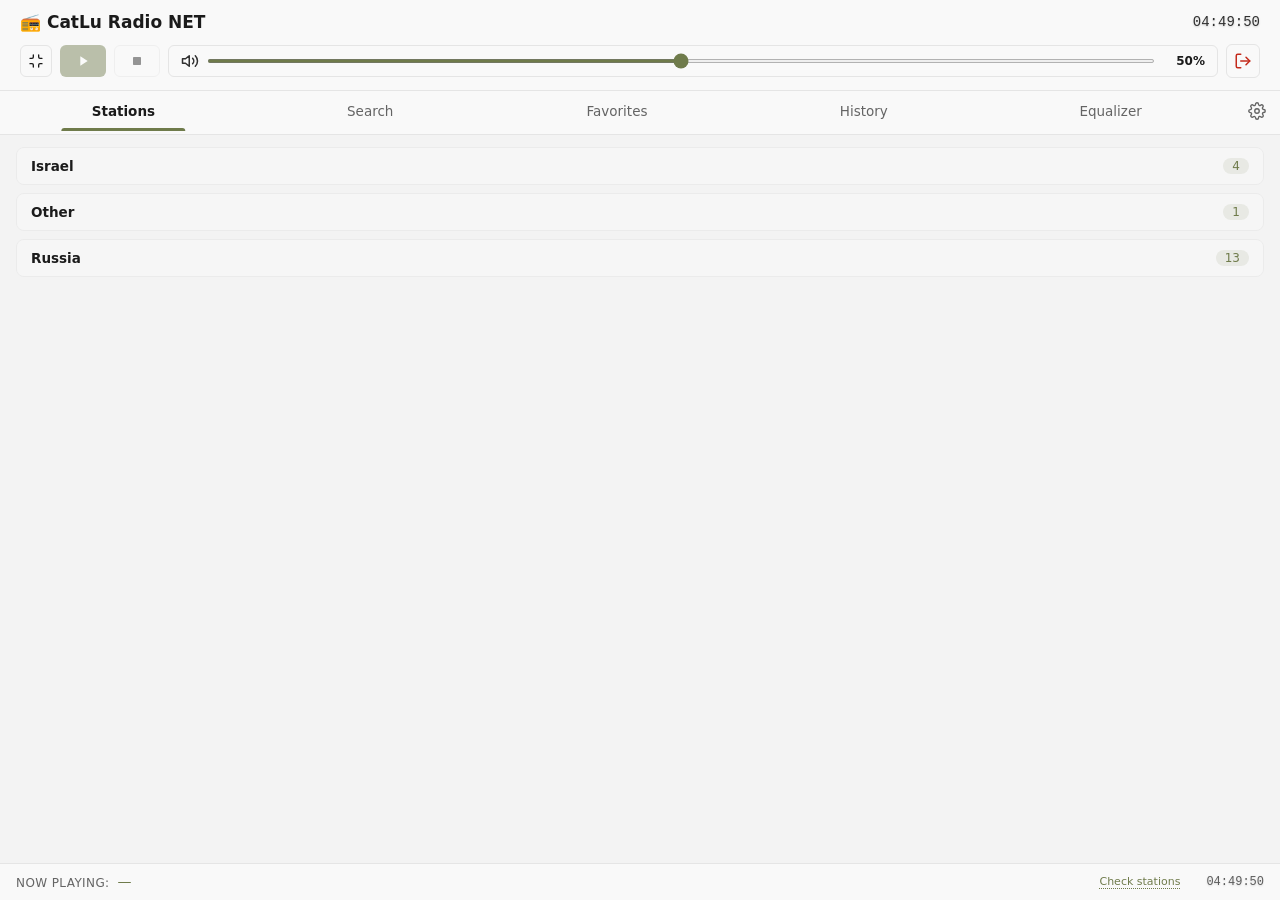
==== commit f1df183b: "Релиз 3.5.3: перемотка YouTube (панель ⏮/⏭) и стабильная громкость слайдера" ====
--- a/wwwroot/index.html
+++ b/wwwroot/index.html
@@ -10,7 +10,7 @@
     console.log('Время:', new Date().toLocaleTimeString());
   </script>
   <!-- WebView2 API -->
-  <script src="js/api-adapter.js?v=3.5.2"></script>
+  <script src="js/api-adapter.js?v=3.5.3"></script>
   <!-- HLS.js для поддержки HLS потоков (m3u8) -->
   <script src="js/hls.min.js"></script>
 </head>
@@ -549,9 +549,9 @@
   <div id="toastRoot" class="toast-root" aria-live="polite"></div>
 
   <!-- Чистка списка станций при старте: отдельный модуль, чтобы тесты могли его проверять -->
-  <script src="js/station-cleanup.js?v=3.5.2"></script>
+  <script src="js/station-cleanup.js?v=3.5.3"></script>
   <!-- Основной скрипт -->
-  <script src="js/renderer.js?v=3.5.2"></script>
+  <script src="js/renderer.js?v=3.5.3"></script>
   <!-- Вкладки внутри настроек: панели вместо аккордеонов -->
   <script>
     // Показать выбранную панель настроек, скрыв остальные
--- a/wwwroot/styles.css
+++ b/wwwroot/styles.css
@@ -858,14 +858,18 @@
 }
 
 /* Перемотка YouTube: строка под названием трека в «Сейчас играет».
-   Полоса тонкая, но с увеличенной зоной захвата — ей удобно метаться. */
+   Размеры ужаты специально: колонка details ограничена overflow:hidden —
+   при щедрых отступах последняя кнопка (⏭) обрезалась (баг со скриншота
+   2026-10-08). На совсем узких колонках время прячется container-запросом,
+   кнопки остаются всегда. */
 .seek-controls {
   display: flex;
   align-items: center;
-  gap: 8px;
+  gap: 6px;
   width: 100%;
   min-width: 0;
   padding: 2px 0;
+  container-type: inline-size;
 }
 
 .seek-btn {
@@ -873,7 +877,7 @@
   display: inline-flex;
   align-items: center;
   justify-content: center;
-  padding: 3px;
+  padding: 2px;
   border: none;
   border-radius: 50%;
   background: transparent;
@@ -891,13 +895,21 @@
 
 .seek-time {
   flex-shrink: 0;
-  min-width: 32px;
+  min-width: 26px;
   text-align: center;
   font-size: 11px;
   color: rgba(0, 0, 0, 0.6);
   font-variant-numeric: tabular-nums;
 }
 
+/* Узкая колонка: без времени панель гарантированно влезает
+   (минимум ≈ 150px против ≈ 200px с временем). */
+@container (max-width: 250px) {
+  .seek-time {
+    display: none;
+  }
+}
+
 [data-theme="dark"] .seek-time {
   color: rgba(255, 255, 255, 0.6);
 }
@@ -905,7 +917,7 @@
 .seek-track {
   position: relative;
   flex: 1;
-  min-width: 40px;
+  min-width: 32px;
   height: 7px;
   border-radius: 4px;
   background: rgba(0, 0, 0, 0.12);
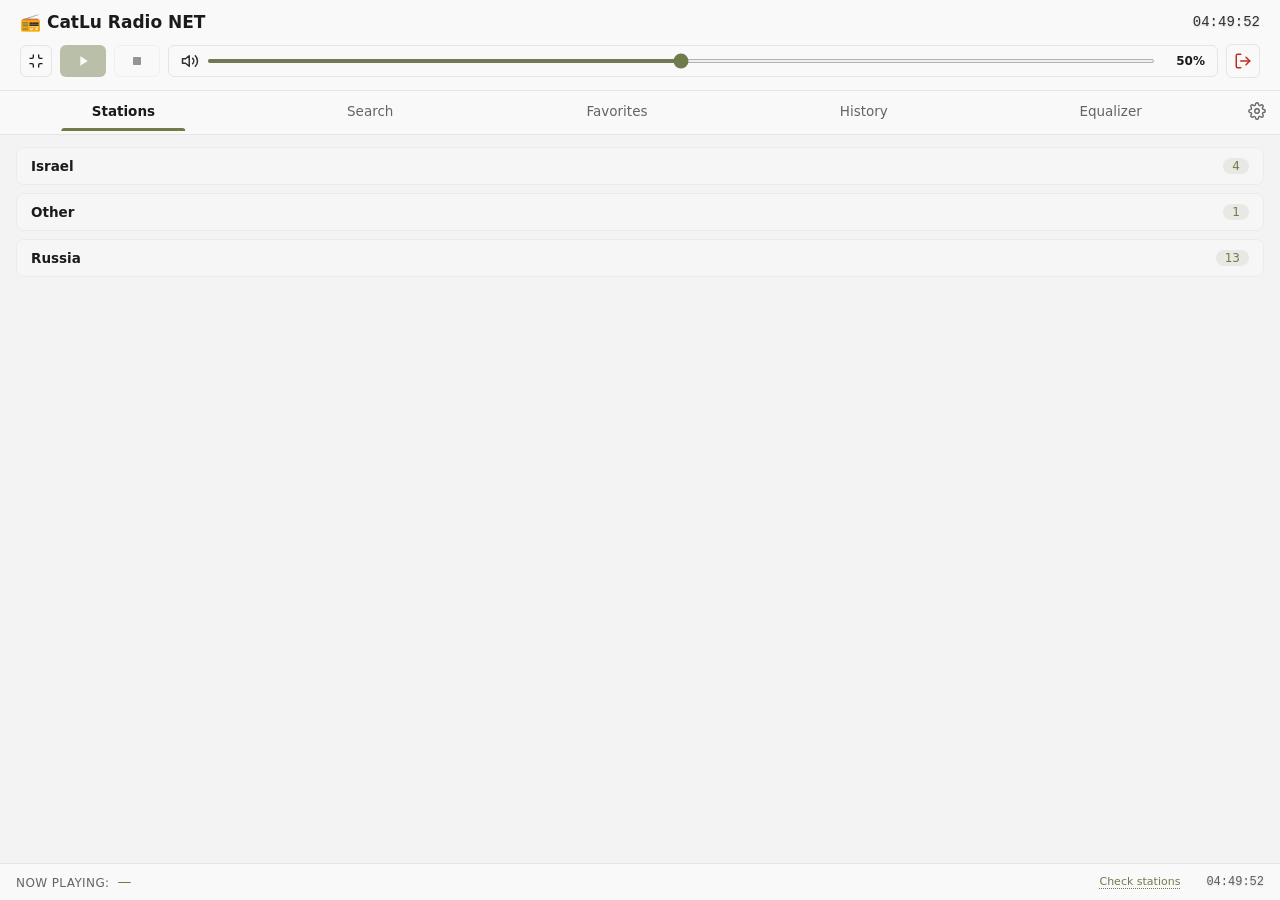
==== commit 610768b7: "Релиз 3.5.4: видимая реакция кнопки проверки обновлений + скрытие панели YouTube на радио" ====
--- a/wwwroot/index.html
+++ b/wwwroot/index.html
@@ -10,7 +10,7 @@
     console.log('Время:', new Date().toLocaleTimeString());
   </script>
   <!-- WebView2 API -->
-  <script src="js/api-adapter.js?v=3.5.3"></script>
+  <script src="js/api-adapter.js?v=3.5.4"></script>
   <!-- HLS.js для поддержки HLS потоков (m3u8) -->
   <script src="js/hls.min.js"></script>
 </head>
@@ -549,9 +549,9 @@
   <div id="toastRoot" class="toast-root" aria-live="polite"></div>
 
   <!-- Чистка списка станций при старте: отдельный модуль, чтобы тесты могли его проверять -->
-  <script src="js/station-cleanup.js?v=3.5.3"></script>
+  <script src="js/station-cleanup.js?v=3.5.4"></script>
   <!-- Основной скрипт -->
-  <script src="js/renderer.js?v=3.5.3"></script>
+  <script src="js/renderer.js?v=3.5.4"></script>
   <!-- Вкладки внутри настроек: панели вместо аккордеонов -->
   <script>
     // Показать выбранную панель настроек, скрыв остальные
--- a/wwwroot/styles.css
+++ b/wwwroot/styles.css
@@ -1540,6 +1540,12 @@
   transform: none;
 }
 
+/* Проверка обновлений: пока идёт запрос, курсор «занят» — кнопка
+   визуально реагирует на клик даже до смены статуса. */
+#checkUpdateBtn[aria-busy="true"] {
+  cursor: progress;
+}
+
 .btn-mini-primary {
   background: var(--md-primary);
   border-color: transparent;
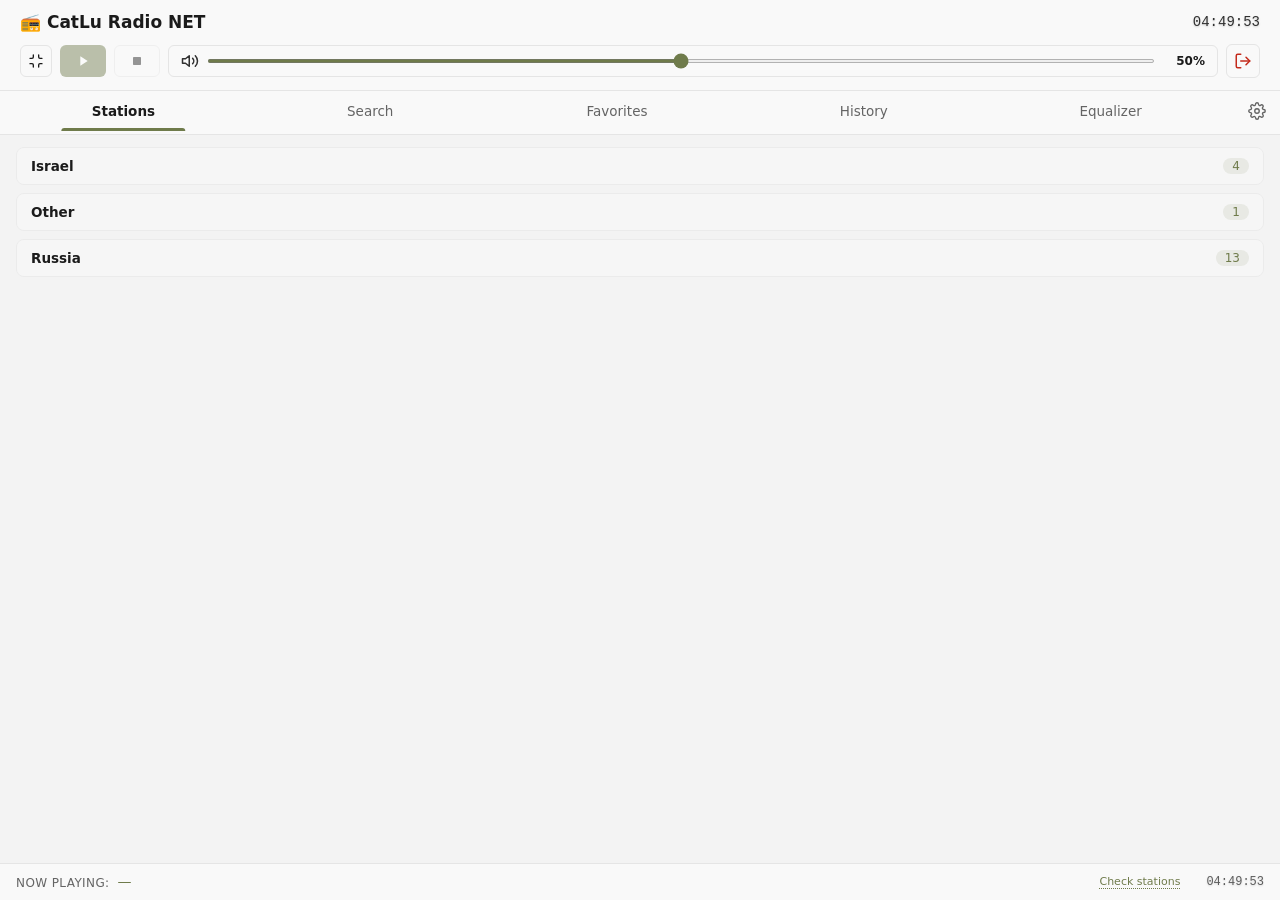
==== commit 592c5d90: "Релиз 3.5.5: нативный старт станций, фикс тихого YouTube после ползунка и диагностика в app.log - Ст" ====
--- a/wwwroot/index.html
+++ b/wwwroot/index.html
@@ -10,7 +10,7 @@
     console.log('Время:', new Date().toLocaleTimeString());
   </script>
   <!-- WebView2 API -->
-  <script src="js/api-adapter.js?v=3.5.4"></script>
+  <script src="js/api-adapter.js?v=3.5.5"></script>
   <!-- HLS.js для поддержки HLS потоков (m3u8) -->
   <script src="js/hls.min.js"></script>
 </head>
@@ -549,9 +549,9 @@
   <div id="toastRoot" class="toast-root" aria-live="polite"></div>
 
   <!-- Чистка списка станций при старте: отдельный модуль, чтобы тесты могли его проверять -->
-  <script src="js/station-cleanup.js?v=3.5.4"></script>
+  <script src="js/station-cleanup.js?v=3.5.5"></script>
   <!-- Основной скрипт -->
-  <script src="js/renderer.js?v=3.5.4"></script>
+  <script src="js/renderer.js?v=3.5.5"></script>
   <!-- Вкладки внутри настроек: панели вместо аккордеонов -->
   <script>
     // Показать выбранную панель настроек, скрыв остальные
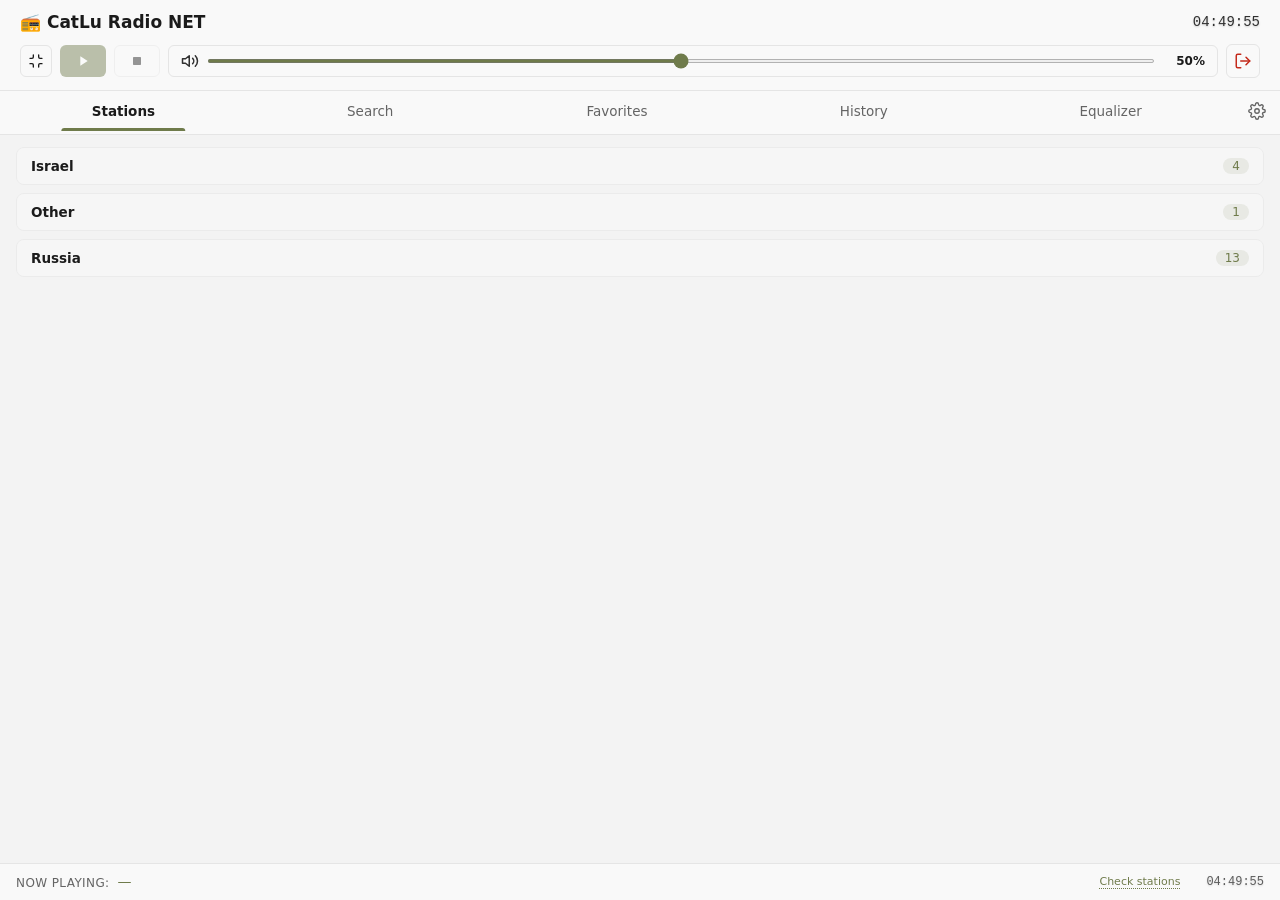
==== commit c4403b3c: "Настройки без дубля меню (шестерёнка/крестик), плотная вёрстка форм и динамические размеры списков" ====
--- a/wwwroot/index.html
+++ b/wwwroot/index.html
@@ -65,9 +65,13 @@
       <button class="tab-btn" data-tab="history">История</button>
       <button class="tab-btn" data-tab="equalizer">Эквалайзер</button>
       <button class="tab-btn tab-btn-icon" data-tab="settings" title="Настройки" aria-label="Настройки">
-        <svg width="18" height="18" viewBox="0 0 24 24" fill="none" stroke="currentColor" stroke-width="1.8" stroke-linecap="round" stroke-linejoin="round" aria-hidden="true">
+        <svg class="gear-icon" width="18" height="18" viewBox="0 0 24 24" fill="none" stroke="currentColor" stroke-width="1.8" stroke-linecap="round" stroke-linejoin="round" aria-hidden="true">
           <circle cx="12" cy="12" r="3"></circle>
           <path d="M19.4 15a1.65 1.65 0 0 0 .33 1.82l.06.06a2 2 0 1 1-2.83 2.83l-.06-.06a1.65 1.65 0 0 0-1.82-.33 1.65 1.65 0 0 0-1 1.51V21a2 2 0 1 1-4 0v-.09A1.65 1.65 0 0 0 9 19.4a1.65 1.65 0 0 0-1.82.33l-.06.06a2 2 0 1 1-2.83-2.83l.06-.06a1.65 1.65 0 0 0 .33-1.82 1.65 1.65 0 0 0-1.51-1H3a2 2 0 1 1 0-4h.09A1.65 1.65 0 0 0 4.6 9a1.65 1.65 0 0 0-.33-1.82l-.06-.06a2 2 0 1 1 2.83-2.83l.06.06a1.65 1.65 0 0 0 1.82.33H9a1.65 1.65 0 0 0 1-1.51V3a2 2 0 1 1 4 0v.09a1.65 1.65 0 0 0 1 1.51 1.65 1.65 0 0 0 1.82-.33l.06-.06a2 2 0 1 1 2.83 2.83l-.06.06a1.65 1.65 0 0 0-.33 1.82V9a1.65 1.65 0 0 0 1.51 1H21a2 2 0 1 1 0 4h-.09a1.65 1.65 0 0 0-1.51 1z"></path>
+        </svg>
+        <svg class="close-icon" width="18" height="18" viewBox="0 0 24 24" fill="none" stroke="currentColor" stroke-width="1.8" stroke-linecap="round" stroke-linejoin="round" aria-hidden="true">
+          <line x1="18" y1="6" x2="6" y2="18"></line>
+          <line x1="6" y1="6" x2="18" y2="18"></line>
         </svg>
       </button>
     </div>
@@ -196,23 +200,28 @@
 
         <!-- Основные настройки -->
         <div class="settings-panel active" id="basic-settings">
-            <div class="form-group">
-              <label for="languageSelect">Язык интерфейса:</label>
-              <select id="languageSelect">
-                <option value="auto">Авто (системный)</option>
-                <option value="en">English</option>
-                <option value="ru">Русский</option>
-                <option value="lt">Lietuvių</option>
-                <option value="he">עברית</option>
-              </select>
-            </div>
-            <div class="form-group">
-              <label for="themeSelect">Тема оформления:</label>
-              <select id="themeSelect">
-                <option value="light">Светлая</option>
-                <option value="dark">Темная</option>
-                <option value="system">Системная</option>
-              </select>
+            <div class="form-row">
+              <div class="form-group">
+                <label for="languageSelect">Язык интерфейса:</label>
+                <select id="languageSelect">
+                  <option value="auto">Авто (системный)</option>
+                  <option value="en">English</option>
+                  <option value="ru">Русский</option>
+                  <option value="lt">Lietuvių</option>
+                  <option value="he">עברית</option>
+                </select>
+              </div>
+              <div class="form-group">
+                <label for="themeSelect">Тема оформления:</label>
+                <select id="themeSelect">
+                  <option value="light">Светлая</option>
+                  <option value="dark">Темная</option>
+                  <option value="system">Системная</option>
+                  <option value="spotify">Spotify</option>
+                  <option value="apple">Apple Music</option>
+                  <option value="amoled">AMOLED</option>
+                </select>
+              </div>
             </div>
             <div class="form-group">
               <label>
@@ -232,7 +241,9 @@
                 Режим редактирования (позволяет редактировать все станции, включая предустановленные)
               </label>
             </div>
-            <button id="saveSettingsBtn" class="btn btn-primary">Сохранить настройки</button>
+            <div class="form-buttons">
+              <button id="saveSettingsBtn" class="btn btn-primary">Сохранить настройки</button>
+            </div>
             <div id="settingsMessage" class="message"></div>
         </div>
         
@@ -253,9 +264,10 @@
                 <button id="extractRadioPotokBtn" class="btn btn-secondary" title="Извлечь поток из RadioPotok (введите ссылку на скрипт: https://radiopotok.ru/f/script6.1/4.js)">📻 RadioPotok</button>
               </div>
             </div>
-            <div class="form-group">
-              <label for="stationCountry">Страна:</label>
-              <select id="stationCountry">
+            <div class="form-row">
+              <div class="form-group">
+                <label for="stationCountry">Страна:</label>
+                <select id="stationCountry">
                 <optgroup label="СНГ">
                   <option value="RU">Россия</option><option value="AM">Армения</option><option value="AZ">Азербайджан</option><option value="BY">Беларусь</option><option value="KZ">Казахстан</option><option value="KG">Кыргызстан</option><option value="MD">Молдова</option><option value="TJ">Таджикистан</option><option value="TM">Туркменистан</option><option value="UZ">Узбекистан</option>
                 </optgroup>
@@ -291,6 +303,7 @@
                 <option value="Other">Other</option>
               </select>
             </div>
+            </div>
             <div class="form-group">
               <label for="stationDescription">Описание (необязательно):</label>
               <textarea id="stationDescription" rows="3" placeholder="Краткое описание станции"></textarea>
@@ -564,6 +577,8 @@
       document.querySelectorAll('.settings-nav-btn').forEach(btn => {
         btn.classList.toggle('active', btn.dataset.panel === id);
       });
+      // Содержимое панели может требовать другой минимальной ширины окна
+      if (typeof scheduleWindowMinWidthSync === 'function') scheduleWindowMinWidthSync();
     }
 
     // renderer.js вызывает toggleAccordion('...') — открываем нужную панель
--- a/wwwroot/styles.css
+++ b/wwwroot/styles.css
@@ -100,6 +100,104 @@
   }
 }
 
+/* ===== Современные музыкальные темы ===== */
+
+/* Spotify — фирменный зелёный на почти-чёрном (стандарт музыкальных приложений) */
+[data-theme="spotify"] {
+  --md-primary: #1db954;
+  --md-primary-variant: #1ed760;
+  --md-secondary: #b3b3b3;
+  --md-background: #121212;
+  --md-surface: #181818;
+  --md-error: #ff6b6b;
+  --md-on-primary: #000000;
+  --md-on-secondary: #000000;
+  --md-on-background: #ffffff;
+  --md-on-surface: #ffffff;
+  --md-on-error: #000000;
+  --md-shadow: rgba(0, 0, 0, 0.5);
+  --md-elevation-1: 0 1px 2px rgba(0, 0, 0, 0.3);
+  --md-elevation-2: 0 2px 6px rgba(0, 0, 0, 0.35);
+  --md-elevation-4: 0 8px 24px rgba(0, 0, 0, 0.45);
+
+  --card-bg: #1f1f1f;
+  --card-border: #2e2e2e;
+  --hover-tint: rgba(255, 255, 255, 0.07);
+  --subtle-text: rgba(255, 255, 255, 0.65);
+  --accent-tint: rgba(29, 185, 84, 0.16);
+
+  --md-outline: #2e2e2e;
+  --md-outline-variant: #2a2a2a;
+  --md-on-surface-variant: rgba(255, 255, 255, 0.65);
+  --md-surface-container-low: #1a1a1a;
+  --md-surface-container: #1f1f1f;
+  --md-surface-container-highest: #2a2a2a;
+}
+
+/* Apple Music — светлая и яркая: чистый белый + красный акцент */
+[data-theme="apple"] {
+  --md-primary: #fa2d48;
+  --md-primary-variant: #e02540;
+  --md-secondary: #8e8e93;
+  --md-background: #f5f5f7;
+  --md-surface: #ffffff;
+  --md-error: #d70015;
+  --md-on-primary: #ffffff;
+  --md-on-secondary: #ffffff;
+  --md-on-background: #000000;
+  --md-on-surface: #000000;
+  --md-on-error: #ffffff;
+  --md-shadow: rgba(0, 0, 0, 0.16);
+  --md-elevation-1: 0 1px 2px rgba(0, 0, 0, 0.06);
+  --md-elevation-2: 0 2px 6px rgba(0, 0, 0, 0.09);
+  --md-elevation-4: 0 8px 24px rgba(0, 0, 0, 0.14);
+
+  --card-bg: #ffffff;
+  --card-border: #e8e8ed;
+  --hover-tint: rgba(0, 0, 0, 0.05);
+  --subtle-text: rgba(0, 0, 0, 0.55);
+  --accent-tint: rgba(250, 45, 72, 0.12);
+
+  --md-outline: #d5d5da;
+  --md-outline-variant: #eaeaef;
+  --md-on-surface-variant: rgba(0, 0, 0, 0.6);
+  --md-surface-container-low: #f7f7fa;
+  --md-surface-container: #f0f0f5;
+  --md-surface-container-highest: #e8e8ee;
+}
+
+/* AMOLED — истинно чёрный фон + неоновый фиолетовый и циан */
+[data-theme="amoled"] {
+  --md-primary: #8b5cf6;
+  --md-primary-variant: #a78bfa;
+  --md-secondary: #22d3ee;
+  --md-background: #000000;
+  --md-surface: #0a0a0f;
+  --md-error: #ff7aa8;
+  --md-on-primary: #ffffff;
+  --md-on-secondary: #000000;
+  --md-on-background: #ffffff;
+  --md-on-surface: #ffffff;
+  --md-on-error: #000000;
+  --md-shadow: rgba(0, 0, 0, 0.6);
+  --md-elevation-1: 0 1px 2px rgba(0, 0, 0, 0.4);
+  --md-elevation-2: 0 2px 6px rgba(0, 0, 0, 0.45);
+  --md-elevation-4: 0 8px 24px rgba(0, 0, 0, 0.55);
+
+  --card-bg: #101016;
+  --card-border: #22222e;
+  --hover-tint: rgba(255, 255, 255, 0.06);
+  --subtle-text: rgba(255, 255, 255, 0.6);
+  --accent-tint: rgba(139, 92, 246, 0.22);
+
+  --md-outline: #22222e;
+  --md-outline-variant: #1b1b26;
+  --md-on-surface-variant: rgba(255, 255, 255, 0.6);
+  --md-surface-container-low: #0c0c12;
+  --md-surface-container: #101016;
+  --md-surface-container-highest: #171722;
+}
+
 * {
   margin: 0;
   padding: 0;
@@ -198,6 +296,8 @@
   justify-content: center;
   position: relative;
   white-space: nowrap;
+  overflow: hidden;
+  max-width: 100%;
 }
 
 .btn:hover {
@@ -295,11 +395,11 @@
   border: 1px solid var(--card-border);
 }
 
-[data-theme="dark"] .tab-content .btn-secondary,
-[data-theme="dark"] .form-buttons .btn-secondary,
-[data-theme="dark"] .import-export-buttons .btn-secondary,
-[data-theme="dark"] .add-station-form .btn-secondary,
-[data-theme="dark"] .settings-form .btn-secondary {
+[data-mode="dark"] .tab-content .btn-secondary,
+[data-mode="dark"] .form-buttons .btn-secondary,
+[data-mode="dark"] .import-export-buttons .btn-secondary,
+[data-mode="dark"] .add-station-form .btn-secondary,
+[data-mode="dark"] .settings-form .btn-secondary {
   border-color: var(--card-border);
 }
 
@@ -442,6 +542,28 @@
   display: block;
 }
 
+/* Режим настроек: в строке вкладок остаётся только шестерёнка/крестик —
+   без дубля меню; крестик закрывает настройки и возвращает к плееру. */
+.tab-btn-icon .close-icon {
+  display: none;
+}
+
+body.settings-open .tab-btn:not([data-tab="settings"]) {
+  display: none;
+}
+
+body.settings-open .tab-btn-icon {
+  margin-left: auto;
+}
+
+body.settings-open .tab-btn-icon .gear-icon {
+  display: none;
+}
+
+body.settings-open .tab-btn-icon .close-icon {
+  display: block;
+}
+
 .tab-content {
   display: none;
   flex: 1;
@@ -486,10 +608,10 @@
   transition: border-color 0.1s ease;
 }
 
-[data-theme="dark"] .search-box input,
-[data-theme="dark"] .search-box select,
-[data-theme="dark"] .form-group input[type="text"],
-[data-theme="dark"] .form-group select {
+[data-mode="dark"] .search-box input,
+[data-mode="dark"] .search-box select,
+[data-mode="dark"] .form-group input[type="text"],
+[data-mode="dark"] .form-group select {
   border-color: var(--card-border);
 }
 
@@ -512,6 +634,7 @@
 
 .import-export-buttons .btn {
   flex: 1;
+  min-width: 0;
   padding: 5px 12px;
   font-size: 13px;
   text-transform: none;
@@ -519,14 +642,11 @@
   min-height: 28px;
 }
 
+/* Разделительная линия между секциями настроек (YouTube, станции, импорт, …) */
 .settings-section {
   margin-top: 8px;
   padding-top: 16px;
-  border-top: 1px solid rgba(0, 0, 0, 0.12);
-}
-
-[data-theme="dark"] .settings-section {
-  border-top-color: rgba(255, 255, 255, 0.12);
+  border-top: 1px solid var(--md-outline);
 }
 
 .settings-section h3 {
@@ -545,7 +665,7 @@
   letter-spacing: 0.25px;
 }
 
-[data-theme="dark"] .settings-description {
+[data-mode="dark"] .settings-description {
   color: rgba(255, 255, 255, 0.6);
 }
 
@@ -688,7 +808,7 @@
   background: rgba(176, 0, 32, 0.1);
 }
 
-[data-theme="dark"] .btn-delete:hover {
+[data-mode="dark"] .btn-delete:hover {
   background: rgba(207, 102, 121, 0.2);
 }
 
@@ -703,6 +823,17 @@
   box-sizing: border-box;
 }
 
+/* Настройки: форма занимает высоту окна, навигация закреплена,
+   прокручивается только содержимое активной панели — списки
+   (в т.ч. планировщик) динамически растягиваются вместе с окном. */
+.settings-form {
+  flex: 1;
+  min-height: 0;
+  display: flex;
+  flex-direction: column;
+  overflow: hidden;
+}
+
 .form-buttons {
   display: flex;
   flex-wrap: wrap;
@@ -712,6 +843,7 @@
 
 .form-buttons .btn {
   flex: 1;
+  min-width: 0;
   padding: 5px 12px;
   font-size: 13px;
   min-height: 28px;
@@ -719,7 +851,7 @@
 
 .add-station-form h2,
 .settings-form h2 {
-  margin-bottom: 24px;
+  margin-bottom: 12px;
   color: var(--md-on-surface);
   font-size: 24px;
   font-weight: 400;
@@ -727,17 +859,61 @@
 }
 
 .form-group {
-  margin-bottom: 16px;
+  margin-bottom: 5px;
 }
 
 .form-group label {
   display: block;
-  margin-bottom: 8px;
+  margin-bottom: 5px;
   font-weight: 600;
   color: var(--md-on-surface);
   font-size: 13px;
   text-transform: none;
   letter-spacing: 0;
+}
+
+/* Одно поле на строке (или поле + кнопка) — растягиваем во всю длину */
+.form-group input[type="text"],
+.form-group input[type="number"],
+.form-group input[type="time"],
+.form-group select,
+.form-group textarea {
+  width: 100%;
+  min-width: 0;
+  max-width: 100%;
+  box-sizing: border-box;
+  font-family: inherit;
+  background: var(--card-bg);
+  color: var(--md-on-surface);
+}
+
+.form-group textarea {
+  padding: 8px 12px;
+  border: 1px solid var(--card-border);
+  border-radius: var(--radius-btn);
+  font-size: 14px;
+  line-height: 1.4;
+  resize: vertical;
+}
+
+/* Два поля на строке — пропорционально и симметрично */
+.form-row {
+  display: grid;
+  grid-template-columns: 1fr 1fr;
+  gap: 5px 10px;
+  align-items: end;
+  margin-bottom: 5px;
+}
+
+.form-row .form-group {
+  margin-bottom: 0;
+  min-width: 0;
+}
+
+@media (max-width: 460px) {
+  .form-row {
+    grid-template-columns: 1fr;
+  }
 }
 
 .form-group input[type="checkbox"] {
@@ -786,7 +962,7 @@
   letter-spacing: 0.25px;
 }
 
-[data-theme="dark"] .empty-message {
+[data-mode="dark"] .empty-message {
   color: rgba(255, 255, 255, 0.6);
 }
 
@@ -823,7 +999,7 @@
   padding-top: 2px; /* Выравнивание с первой строкой текста */
 }
 
-[data-theme="dark"] .now-playing-label {
+[data-mode="dark"] .now-playing-label {
   color: rgba(255, 255, 255, 0.6);
 }
 
@@ -910,7 +1086,7 @@
   }
 }
 
-[data-theme="dark"] .seek-time {
+[data-mode="dark"] .seek-time {
   color: rgba(255, 255, 255, 0.6);
 }
 
@@ -929,7 +1105,7 @@
   height: 9px;
 }
 
-[data-theme="dark"] .seek-track {
+[data-mode="dark"] .seek-track {
   background: rgba(255, 255, 255, 0.15);
 }
 
@@ -1024,7 +1200,7 @@
   cursor: pointer;
 }
 
-[data-theme="dark"] .equalizer-presets select {
+[data-mode="dark"] .equalizer-presets select {
   border-color: rgba(255, 255, 255, 0.12);
 }
 
@@ -1040,7 +1216,7 @@
   min-height: 300px;
 }
 
-[data-theme="dark"] .equalizer-bands {
+[data-mode="dark"] .equalizer-bands {
   border-color: rgba(255, 255, 255, 0.12);
 }
 
@@ -1082,7 +1258,7 @@
   border-radius: 2px;
 }
 
-[data-theme="dark"] .eq-slider::-webkit-slider-runnable-track {
+[data-mode="dark"] .eq-slider::-webkit-slider-runnable-track {
   background: rgba(255, 255, 255, 0.2);
 }
 
@@ -1105,7 +1281,7 @@
   border: none;
 }
 
-[data-theme="dark"] .eq-slider::-moz-range-track {
+[data-mode="dark"] .eq-slider::-moz-range-track {
   background: rgba(255, 255, 255, 0.2);
 }
 
@@ -1177,6 +1353,7 @@
   flex-wrap: wrap;
   gap: 6px;
   margin-bottom: 16px;
+  flex-shrink: 0;
 }
 
 .settings-nav-btn {
@@ -1208,7 +1385,36 @@
 }
 
 .settings-panel.active {
-  display: block;
+  display: flex;
+  flex-direction: column;
+  flex: 1;
+  min-height: 0;
+  overflow-y: auto;
+  overflow-x: hidden;
+}
+
+/* Последняя секция панели растягивается на свободную высоту —
+   списки внутри неё (планировщик) заполняют окно, а не обрубаются. */
+.settings-panel.active > .settings-section:last-child {
+  flex: 1;
+  min-height: 0;
+  display: flex;
+  flex-direction: column;
+}
+
+#schedulerControls {
+  flex: 1;
+  min-height: 0;
+  display: flex;
+  flex-direction: column;
+}
+
+#schedulesList {
+  flex: 1;
+  min-height: 60px;
+  overflow-y: auto;
+  overflow-x: hidden;
+  min-width: 0;
 }
 
 .eq-slider::-moz-range-thumb {
@@ -1237,7 +1443,7 @@
   border: 1px solid rgba(0, 0, 0, 0.12);
 }
 
-[data-theme="dark"] .equalizer-info {
+[data-mode="dark"] .equalizer-info {
   border-color: rgba(255, 255, 255, 0.12);
 }
 
@@ -1248,7 +1454,7 @@
   line-height: 1.5;
 }
 
-[data-theme="dark"] .equalizer-info p {
+[data-mode="dark"] .equalizer-info p {
   color: rgba(255, 255, 255, 0.6);
 }
 
@@ -1421,8 +1627,11 @@
   background: var(--card-bg);
   border: 1px solid var(--card-border);
   border-radius: var(--radius-card);
-  max-height: 320px;
+  /* Динамическая высота: растягиваются вместе с окном, а не потолок 320px */
+  flex: 1;
+  min-height: 0;
   overflow-y: auto;
+  overflow-x: hidden;
   min-width: 0;
 }
 
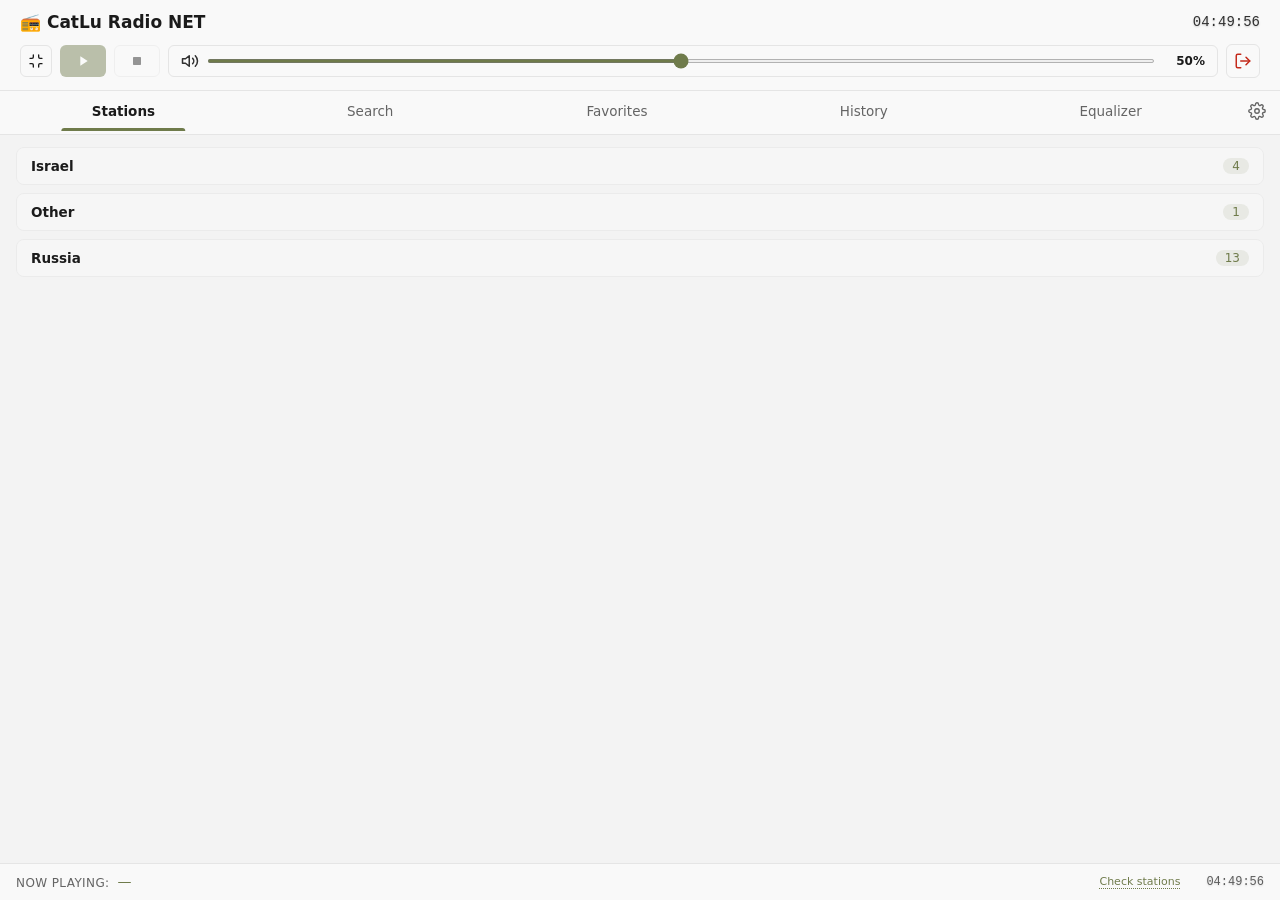
==== commit bcec6a33: "Бейдж обновления на шестерёнке: проверка при запуске показывает «1»" ====
--- a/wwwroot/index.html
+++ b/wwwroot/index.html
@@ -73,6 +73,7 @@
           <line x1="18" y1="6" x2="6" y2="18"></line>
           <line x1="6" y1="6" x2="18" y2="18"></line>
         </svg>
+        <span id="updateBadge" class="update-badge" hidden>1</span>
       </button>
     </div>
 
--- a/wwwroot/styles.css
+++ b/wwwroot/styles.css
@@ -542,6 +542,34 @@
   display: block;
 }
 
+/* Бейдж «есть обновление» на шестерёнке (просьба 2026-10-09): checkForUpdates()
+   снимает hidden, пока GitHub отдаёт версию новее установленной. Кнопка
+   position: relative (см. .tab-btn), у .tab-btn-icon overflow: visible — бейдж
+   не обрезается. Текст цветом фона: так он встречный к цвету ошибки темы
+   (в светлой теме ошибка тёмная — белый текст; в тёмной светлая — тёмный). */
+.update-badge {
+  position: absolute;
+  top: 3px;
+  right: 3px;
+  min-width: 16px;
+  height: 16px;
+  padding: 0 4px;
+  border-radius: 999px;
+  background: var(--md-error);
+  color: var(--md-background);
+  font-size: 10px;
+  font-weight: 700;
+  line-height: 16px;
+  text-align: center;
+  box-sizing: border-box;
+}
+
+/* Авторское правило обязательно: правило [hidden] из UA-стилей проигрывает
+   любым авторским классам, и без него бейдж показывался бы всегда. */
+.update-badge[hidden] {
+  display: none;
+}
+
 /* Режим настроек: в строке вкладок остаётся только шестерёнка/крестик —
    без дубля меню; крестик закрывает настройки и возвращает к плееру. */
 .tab-btn-icon .close-icon {
@@ -1384,36 +1412,29 @@
   display: none;
 }
 
+/* Активная панель занимает остаток высоты формы и прокручивается целиком:
+   навигация закреплена над ней, содержимое (включая карточки расписаний)
+   течёт естественно — при растяжении окна вниз панель растёт, видно больше
+   строк, и нет обрезанных вложенных областей прокрутки. */
 .settings-panel.active {
-  display: flex;
-  flex-direction: column;
+  display: block;
   flex: 1;
   min-height: 0;
   overflow-y: auto;
   overflow-x: hidden;
 }
 
-/* Последняя секция панели растягивается на свободную высоту —
-   списки внутри неё (планировщик) заполняют окно, а не обрубаются. */
-.settings-panel.active > .settings-section:last-child {
-  flex: 1;
-  min-height: 0;
+/* Планировщик: карточки расписаний и кнопка добавления идут потоком
+   (кнопка — под последней карточкой), прокрутка — у самой панели.
+   Прежняя вложенная прокрутка (#schedulesList c flex: 1 + overflow)
+   отдавала списку ~60px высоты — из пяти расписаний было видно ровно
+   одно (жалоба 2026-10-09 «в планировщике видно только одно»). */
+#schedulerControls {
   display: flex;
   flex-direction: column;
 }
 
-#schedulerControls {
-  flex: 1;
-  min-height: 0;
-  display: flex;
-  flex-direction: column;
-}
-
 #schedulesList {
-  flex: 1;
-  min-height: 60px;
-  overflow-y: auto;
-  overflow-x: hidden;
   min-width: 0;
 }
 
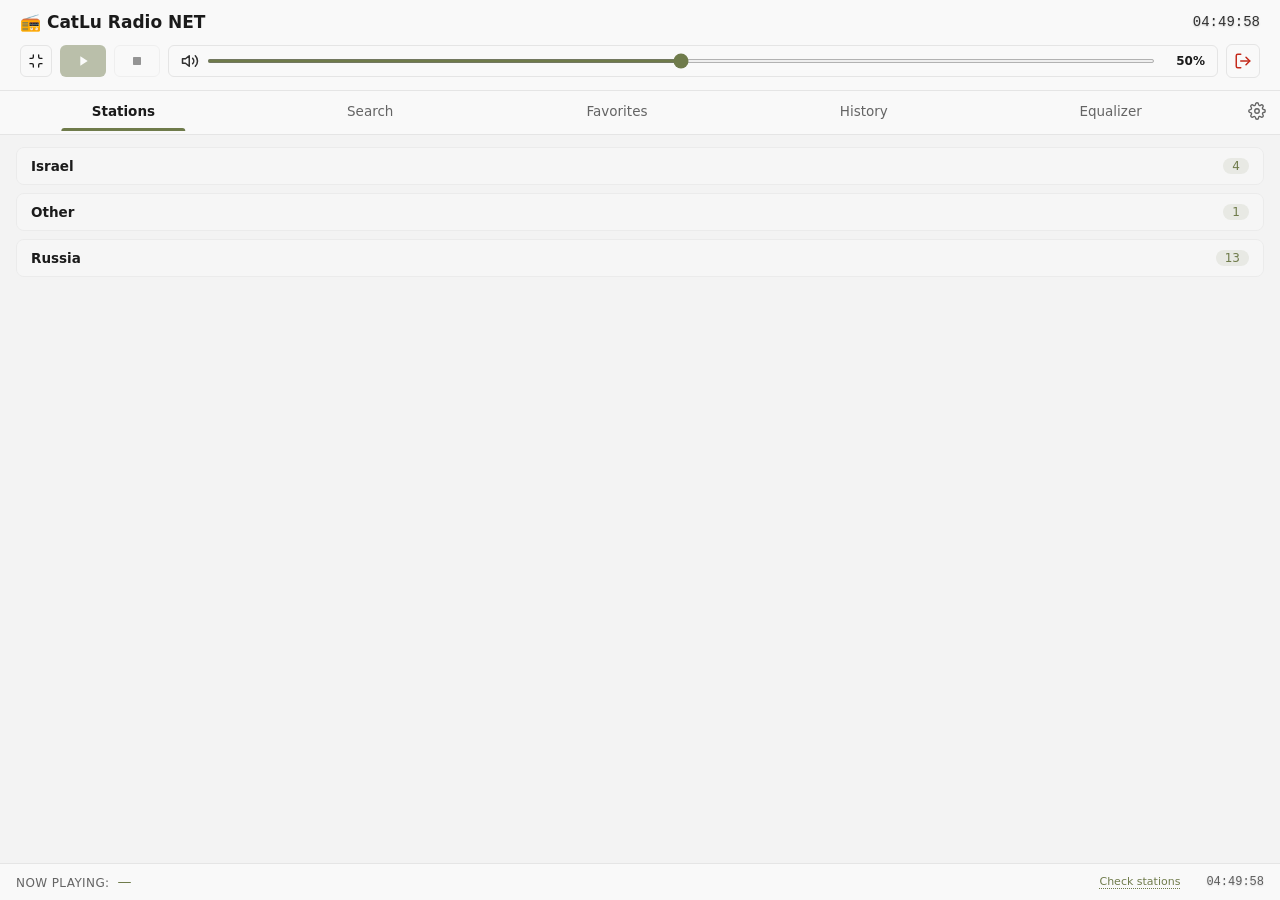
==== commit 28aa6289: "Релиз 3.5.6" ====
--- a/wwwroot/index.html
+++ b/wwwroot/index.html
@@ -10,7 +10,7 @@
     console.log('Время:', new Date().toLocaleTimeString());
   </script>
   <!-- WebView2 API -->
-  <script src="js/api-adapter.js?v=3.5.5"></script>
+  <script src="js/api-adapter.js?v=3.5.6"></script>
   <!-- HLS.js для поддержки HLS потоков (m3u8) -->
   <script src="js/hls.min.js"></script>
 </head>
@@ -563,9 +563,9 @@
   <div id="toastRoot" class="toast-root" aria-live="polite"></div>
 
   <!-- Чистка списка станций при старте: отдельный модуль, чтобы тесты могли его проверять -->
-  <script src="js/station-cleanup.js?v=3.5.5"></script>
+  <script src="js/station-cleanup.js?v=3.5.6"></script>
   <!-- Основной скрипт -->
-  <script src="js/renderer.js?v=3.5.5"></script>
+  <script src="js/renderer.js?v=3.5.6"></script>
   <!-- Вкладки внутри настроек: панели вместо аккордеонов -->
   <script>
     // Показать выбранную панель настроек, скрыв остальные
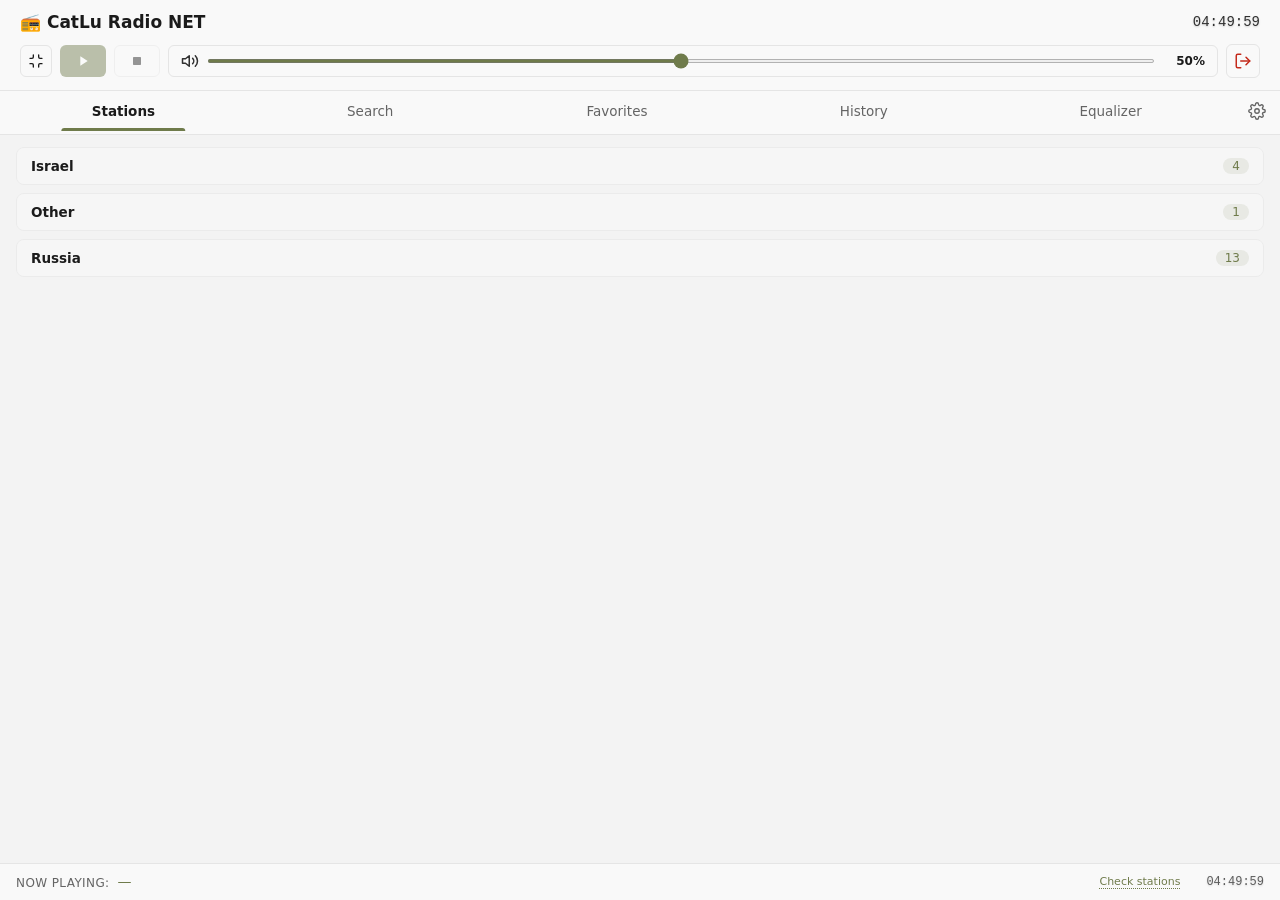
==== commit 7b55b2e1: "Релиз 3.5.7: YouTube по флагу, ползунок усиления 0…+12 дБ" ====
--- a/wwwroot/index.html
+++ b/wwwroot/index.html
@@ -10,7 +10,7 @@
     console.log('Время:', new Date().toLocaleTimeString());
   </script>
   <!-- WebView2 API -->
-  <script src="js/api-adapter.js?v=3.5.6"></script>
+  <script src="js/api-adapter.js?v=3.5.7"></script>
   <!-- HLS.js для поддержки HLS потоков (m3u8) -->
   <script src="js/hls.min.js"></script>
 </head>
@@ -178,6 +178,11 @@
             Выравнивание громкости
           </label>
         </div>
+        <div class="form-group" style="display: flex; flex-wrap: wrap; gap: 8px 16px; align-items: center; margin-bottom: 12px;">
+          <label for="gainSlider" style="margin-bottom: 0; white-space: nowrap;">Усиление, дБ</label>
+          <input type="range" id="gainSlider" class="gain-slider" min="0" max="12" step="1" value="6" style="flex: 1; min-width: 140px;">
+          <span id="gainValue" class="gain-value">+6</span>
+        </div>
         <div class="equalizer-bands" id="equalizerBands">
           <!-- Полосы эквалайзера будут добавлены динамически -->
         </div>
@@ -319,7 +324,7 @@
           </div>
         </div>
         
-            <div class="settings-section" style="margin-top: 20px;">
+            <div class="settings-section" id="ytPlaylistSection" style="margin-top: 20px;">
               <h3>YouTube-плейлист</h3>
               <p class="settings-description">Добавьте плейлист, видео или YouTube-радио по ссылке — он заиграет очередью в основном плеере, с эквалайзером и историей.</p>
               <div class="form-group">
@@ -563,9 +568,9 @@
   <div id="toastRoot" class="toast-root" aria-live="polite"></div>
 
   <!-- Чистка списка станций при старте: отдельный модуль, чтобы тесты могли его проверять -->
-  <script src="js/station-cleanup.js?v=3.5.6"></script>
+  <script src="js/station-cleanup.js?v=3.5.7"></script>
   <!-- Основной скрипт -->
-  <script src="js/renderer.js?v=3.5.6"></script>
+  <script src="js/renderer.js?v=3.5.7"></script>
   <!-- Вкладки внутри настроек: панели вместо аккордеонов -->
   <script>
     // Показать выбранную панель настроек, скрыв остальные
--- a/wwwroot/styles.css
+++ b/wwwroot/styles.css
@@ -451,6 +451,23 @@
   font-weight: 500;
   min-width: 42px;
   text-align: right;
+}
+
+/* Ползунок усиления 0…+12 дБ (эквалайзер): горизонтальный, как громкость */
+.gain-slider {
+  accent-color: var(--md-primary);
+  cursor: pointer;
+  height: 20px;
+  background: transparent;
+  outline: none;
+}
+
+.gain-value {
+  font-size: 13px;
+  font-weight: 500;
+  min-width: 32px;
+  text-align: right;
+  font-variant-numeric: tabular-nums;
 }
 
 #volumeValue {
